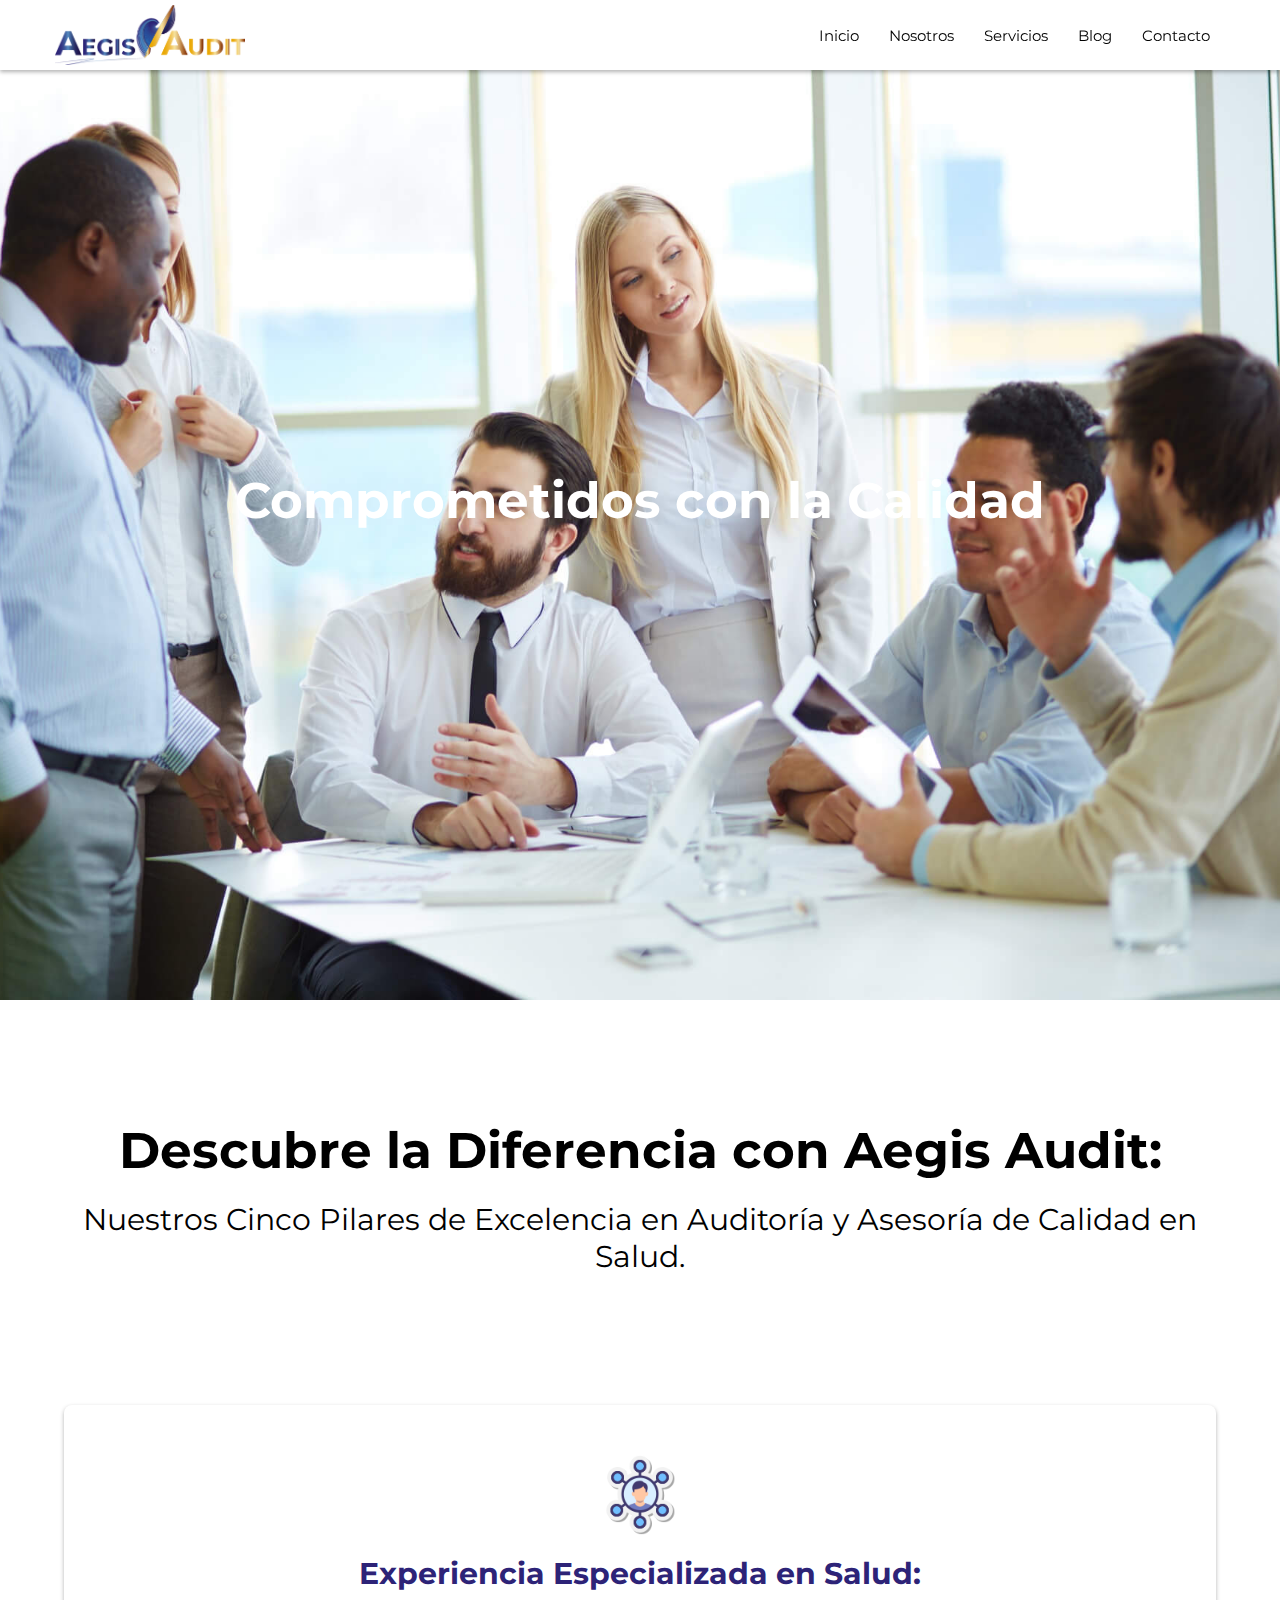
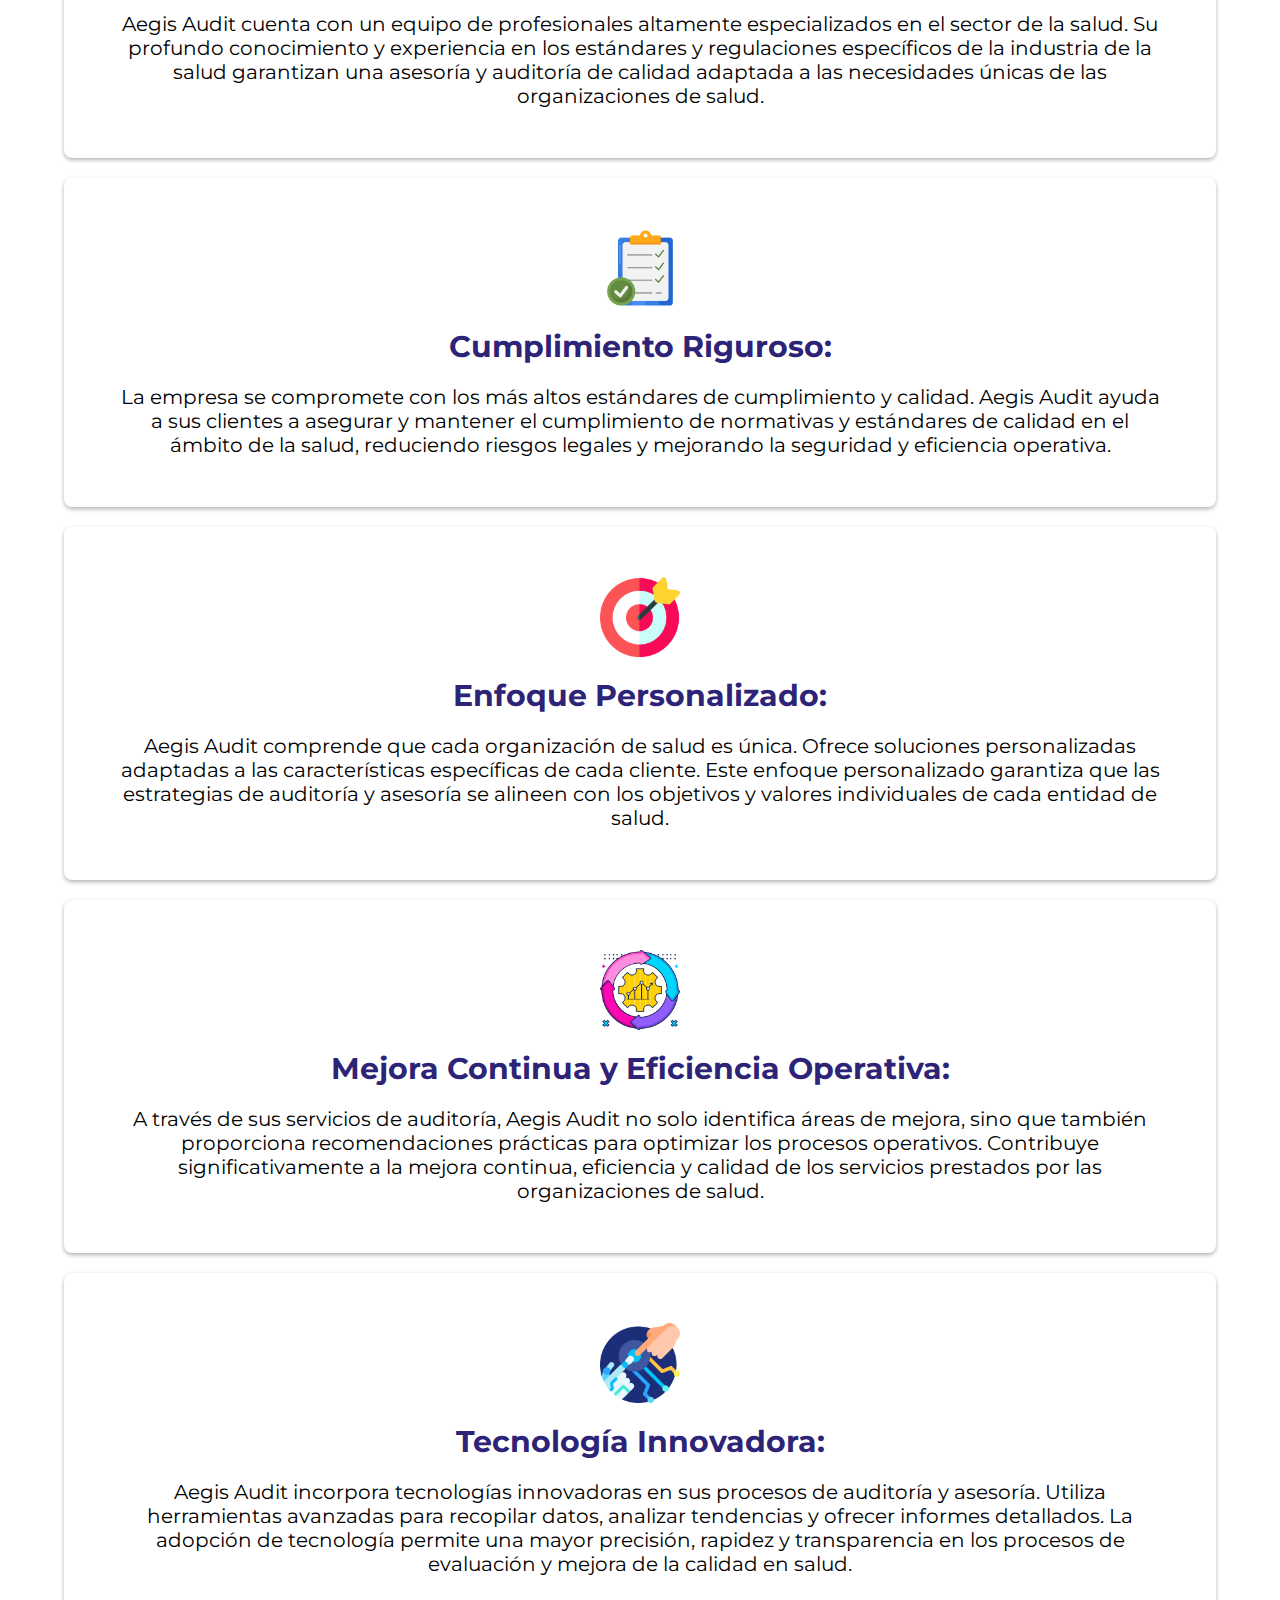
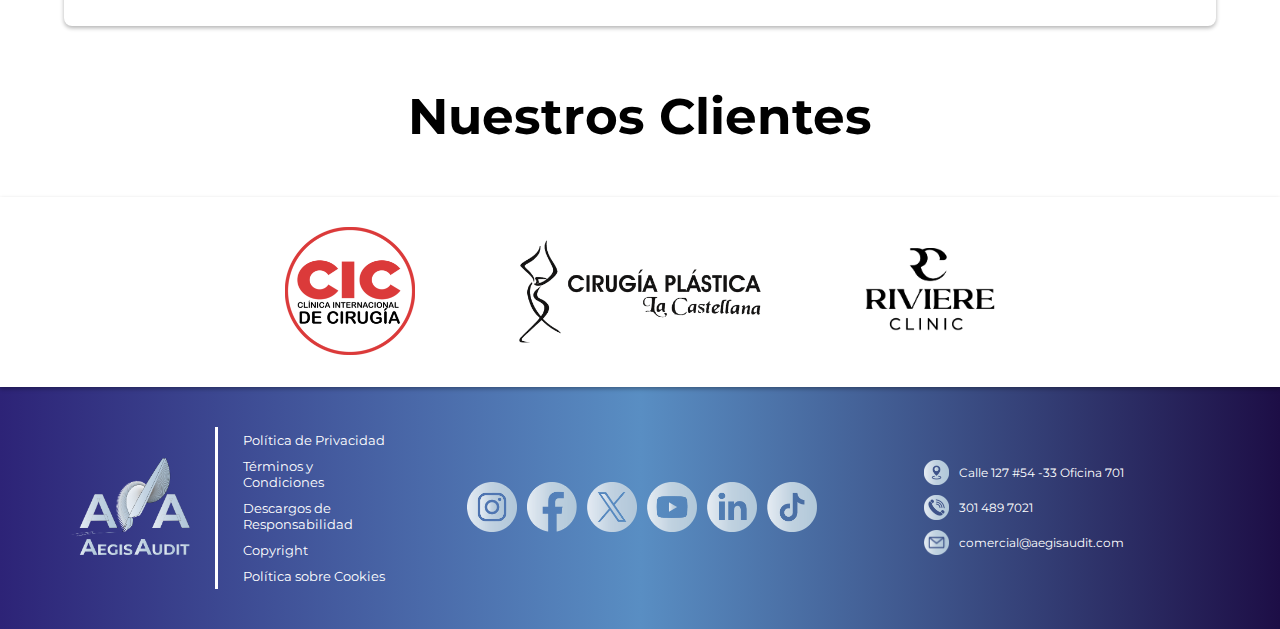
==== index.html @ 65bf3131 "uploading website" ====
<!DOCTYPE html>
<html lang="en">
<head>
    <meta charset="UTF-8">
    <meta name="viewport" content="width=device-width, initial-scale=1.0">
    <title>Aegis Audit</title>
    <link rel="icon" href="./img/logos/logo3.ico">
    <link rel="stylesheet" href="./styles/styles.css">
    <link rel="preconnect" href="https://fonts.googleapis.com">
    <link rel="preconnect" href="https://fonts.gstatic.com" crossorigin>
    <link href="https://fonts.googleapis.com/css2?family=DM+Sans:opsz,wght@9..40,400;9..40,500;9..40,700&family=Inter:wght@300;500&family=Montserrat:wght@300;500&family=Quicksand:wght@300;500;700&family=Roboto:wght@300;500;700&display=swap" rel="stylesheet">
    
</head>
<body>
    <header>
        <nav>
            <div class="nav-logo-section">
                <img class="nav-logo" src="./img/logos/audit-logo.png" alt="">
            </div>            
            <div class="nav-right-section">
                <div class="nav-menu-icon">
                    <img src="../img/icons/menu.png" alt="">
                </div>
               <ul>
                    <li><a href="#">Inicio</a></li>
                    <li><a href="./pages/about.html">Nosotros</a></li>
                    <li><a href="./pages/services.html">Servicios</a></li>
                    <li><a href="./pages/blog.html">Blog</a></li>
                    <li><a href="./pages/contact.html">Contacto</a></li>
               </ul>
            </div>
        </nav>
        
    </header>
    <main class="main-container">

        <section class="main-section">
            <h1 class="main-title">Comprometidos con la Calidad</h1>                      
        </section>
        
        <section class="main-secondary-section">
            <div class="main-secondary-section-head">
                <h3 class="main-secondary-section-title">Descubre la Diferencia con Aegis Audit:</h3>
                <p class="main-secondary-section-subtitle">Nuestros Cinco Pilares de Excelencia en Auditoría y Asesoría de Calidad en Salud.</p> 
            </div>
            
            <div class="main-secondary-section-card-container">
                <div class="main-secondary-section-card">
                    <img class="main-secondary-section-card-icon" src="./img/icons/experience.png" alt="">
                    <p class="main-secondary-section-card-title">Experiencia Especializada en Salud:</p>
                    <p class="main-secondary-section-paragraph">
                        Aegis Audit cuenta con un equipo de profesionales altamente especializados en el sector de la salud. Su profundo conocimiento y experiencia en los estándares y regulaciones específicos de la industria de la salud garantizan una asesoría y auditoría de calidad adaptada a las necesidades únicas de las organizaciones de salud.
                    </p>
                </div>
    
                <div class="main-secondary-section-card">
                    <img class="main-secondary-section-card-icon" src="./img/icons/compliance.png" alt="">
                    <p class="main-secondary-section-card-title">Cumplimiento Riguroso:</p>
                    <p class="main-secondary-section-paragraph">
                        La empresa se compromete con los más altos estándares de cumplimiento y calidad. Aegis Audit ayuda a sus clientes a asegurar y mantener el cumplimiento de normativas y estándares de calidad en el ámbito de la salud, reduciendo riesgos legales y mejorando la seguridad y eficiencia operativa.
                    </p>
                </div>
    
                <div class="main-secondary-section-card">
                    <img class="main-secondary-section-card-icon" src="./img/icons/target.png" alt="">
                    <p class="main-secondary-section-card-title">Enfoque Personalizado:</p>
                    <p class="main-secondary-section-paragraph">
                        Aegis Audit comprende que cada organización de salud es única. Ofrece soluciones personalizadas adaptadas a las características específicas de cada cliente. Este enfoque personalizado garantiza que las estrategias de auditoría y asesoría se alineen con los objetivos y valores individuales de cada entidad de salud.
                    </p>
                </div>
    
                <div class="main-secondary-section-card">
                    <img class="main-secondary-section-card-icon" src="./img/icons/improvement.png" alt="">
                    <p class="main-secondary-section-card-title">Mejora Continua y Eficiencia Operativa:</p>
                    <p class="main-secondary-section-paragraph">
                        A través de sus servicios de auditoría, Aegis Audit no solo identifica áreas de mejora, sino que también proporciona recomendaciones prácticas para optimizar los procesos operativos. Contribuye significativamente a la mejora continua, eficiencia y calidad de los servicios prestados por las organizaciones de salud.
                    </p>
                </div>
    
                <div class="main-secondary-section-card">
                    <img class="main-secondary-section-card-icon" src="./img/icons/technology.png" alt="">
                    <p class="main-secondary-section-card-title">Tecnología Innovadora:</p>
                    <p class="main-secondary-section-paragraph">
                        Aegis Audit incorpora tecnologías innovadoras en sus procesos de auditoría y asesoría. Utiliza herramientas avanzadas para recopilar datos, analizar tendencias y ofrecer informes detallados. La adopción de tecnología permite una mayor precisión, rapidez y transparencia en los procesos de evaluación y mejora de la calidad en salud.
                    </p>
                </div>
            </div>
            
        </section>
    </main>

    <section class="clients-container">
        <div class="clients-title">
            <h3>Nuestros Clientes</h3>
        </div>
        <div class="client-logos-container">
            <div class="client-logo">
                <img src="./img/logos/ciclogo.png" alt="Logo Clinica Internacional de Cirugia">
            </div>
            <div class="client-logo-castellana">
                <img src="./img/logos/castellanalogo.png" alt="Logo Clinica la Castellana">
            </div>
            <div class="client-logo">
                <img src="./img/logos/rivierelogo.png" alt="Logo Rivere Clinic">
            </div>
        </div>

    </section>

    <footer class="footer-container">

        <section class="leftside-container">
            <section>
                <img class="logo-footer" src="./img/logos/logo-footer.png" alt="">
            </section>
            <section>
                <ul>
                    <li><a href="./pages/privacy-policy.html">Política de Privacidad</a></li>
                    <li><a href="./pages/terms-and-conditions.html">Términos y Condiciones</a></li>
                    <li><a href="./pages/disclaimer.html">Descargos de Responsabilidad</a></li>
                    <li><a href="./pages/copyright.html">Copyright</a></li>                     
                    <li><a href="./pages/cookies-policy.html">Política sobre Cookies</a></li>
                </ul>
            </section>
        </section>

        <section class="social-networks">
            <div><a href="#"><img src="./img/logos/social-networks/instagram.png" alt="Instagram"></a></div>
            <div><a href="#"><img src="./img/logos/social-networks/facebook.png" alt="Facebook"></a></div>
            <div><a href="#"><img src="./img/logos/social-networks/x.png" alt="X"></a></div>
            <div><a href="#"><img src="./img/logos/social-networks/youtube.png" alt="Youtube"></a></div>
            <div><a href="#"><img src="./img/logos/social-networks/linkedin.png" alt="Linkedin"></a></div>
            <div><a href="#"><img src="./img/logos/social-networks/tiktok.png" alt="Tiktok"></a></div>
        </section>

        <section class="info-section">
            <div class="info-section-data">
                <img src="./img/logos/social-networks/address.png" alt="Dirección">
                <p>Calle 127 #54 -33 Oficina 701</p>            
            </div>
            <div class="info-section-data">
                <img src="./img/logos/social-networks/phone.png" alt="Teléfono">
                <p>301 489 7021</p>
            </div>
            <div class="info-section-data">
                <img src="./img/logos/social-networks/email.png" alt="Email">
                <p>comercial@aegisaudit.com</p>
            </div>
        </section>
        
    </footer>
    
</body>
</html>
---- styles/styles.css ----
* {
    box-sizing: border-box;
    margin: 0;
    padding: 0;
    font-size: 62.5%;
}

html {
    font-family: 'Montserrat', sans-serif;
}


/* Menu de navagación */

nav {    
    display: flex;
    width: 100%;  
    min-height: 70px;
    align-items: center;     
    position: fixed;
    background: white;top: 0;
    box-shadow: 0px 2px 4px rgba(0, 0, 0, 0.3);
}

.nav-logo-section {        
    width: 20%;   
    display: flex; 
    justify-content: center;
    align-items: center;  
    margin-left: 50px;    
}

.nav-logo{      
    min-width: 200px;
    padding: 5px;    
}

.nav-right-section {
    width: 100%;
    display: flex;
    margin-right: 70px; 
    justify-content: end;
}

.nav-right-section ul {    
    display: flex; 
    gap: 30px;
    
}

.nav-menu-icon {
    display: none;
}

nav ul li {  
    list-style: none;   
}

nav ul li a{    
    font-size: 1.5rem;
    text-decoration: none; 
    color: black;    
}


/* Main Index Container */
.main-container{
    
}

.main-section {  
    display: flex;
    justify-content: center;
    align-items: center;
    width: 100%;      
    height: 1000px;   
    background:  url('../img/images/large.jpg') top/cover;
}

.main-title {
    position: relative;
    font-size: 5rem;    
    text-align: center;   
    color: white; 
}

.main-secondary-section{
    display: flex;
    flex-direction: column;
    align-items: center;
}

.main-secondary-section-head {
    padding: 70px;
}

.main-secondary-section-title {    
    font-size: 5rem;    
    margin: 50px 0px 20px;
    text-align: center;
    justify-content: center;
    align-items: center;
}

.main-secondary-section-subtitle {
    font-size: 3rem;    
    text-align: center;
}

.main-secondary-section-card-container{
    width: 90%;
    display: flex;
    flex-direction: column;    
    margin-top: 50px;        
}

.main-secondary-section-card {  
    display: flex;
    flex-direction: column;
    margin: 10px 0px;
    padding: 50px;
    border-radius: 8px;    
    box-shadow: 0px 2px 4px rgba(0.3, 0, 0, 0.3);
    align-items: center;
}

.main-secondary-section-card-icon{
    width: 80px;    
}

.main-secondary-section-card-title {
    margin: 20px 0px;
    font-size: 3rem;    
    font-weight: 700;
    text-align: center;
    color: rgb(45,35,119);
}

.main-secondary-section-card-subtitle {
    margin: 50px 0px;
    font-size: 2rem;    
    font-weight: 700;
    text-align: center;
}

.main-secondary-section-paragraph {
    font-size: 2rem;
    text-align: center;
}

/* Clients index container */

.clients-container {
    display: flex;
    width: 100%;
    flex-direction: column;
    align-items: center;       
}


.clients-title h3 {    
    font-size: 5rem;    
    margin: 50px 0px 50px;
    text-align: center;   
}

.client-logos-container{
    display: flex;    
    width: 100%;
    justify-content: center;
    align-items: center;
    gap: 100px;       
    padding: 30px;
    box-shadow: 0px 2px 4px rgba(0.3, 0, 0, 0.3);    
}

.client-logo img{
    width: 130px;
}

.client-logo-castellana{
    width: 250px;
}

img {
    max-width: 100%;
}


h2 {
    margin: 50px;
    text-align: center;
    font-size: 3rem;
}


/* About */
.about-main-container {  
    display: flex;
    justify-content: center;
    align-items: center;
    width: 100%;      
    height: 1000px;          
    margin-top: 2px;
    background:  url('../img/images/about-l.jpg') top/cover;
}

.about-main-container-title {
    position: relative;
    font-size: 5rem;    
    text-align: center;   
    color: white; 
}


/* Services */

.services-main-container {  
    height: 1000px; 
    display: flex;
    flex-direction: column;
    justify-content: center;
    align-items: center;        
    margin-top: 2px;
    background:  url('../img/images/services-l.jpg') top/cover;
}

.services-main-container-title {
    margin-top: 300px; 
    font-size: 5rem;    
    text-align: center;   
    color: white; 
}

.main-secondary-service-section-card-container {    
    display: flex;
    flex-wrap: wrap;
    justify-content: space-around;
    width: 90%;
    margin: 30px;
}

.main-secondary-service-section-card {
    width: 400px;    
    display: flex;
    flex-direction: column;
    margin: 10px 0px;
    padding: 25px;
    border-radius: 8px; 
    background-color: aliceblue;
    box-shadow: 0px 2px 4px rgba(0.3, 0, 0, 0.3);
    align-items: center;
}

.main-secondary-service-section-card img{
    border-radius: 8px;
}


/* Blog */

.blog-section {
    display: flex;
    justify-content: center;
    gap: 20px;
    margin-top: 20px;
}

.blog-post {
    max-width: 400px;
    background-color: white;
    padding: 20px;
    border-radius: 8px;
    box-shadow: 0px 2px 4px rgba(0, 0, 0, 0.1); 
}

.blog-post h3 {
    font-size: 1.5rem;
    color: #333;
    margin-bottom: 10px;
}

.blog-post-meta {
    font-size: 0.8rem;
    color: #888;
    margin-bottom: 10px;
}

.blog-post p {
    font-size: 1.2rem;
    color: #555;
    margin-bottom: 15px;
}

.read-more-link {      
    color: #fff;    
    font-size: 1.2rem;
    margin-left: 20px;    
    padding: 8px 12px;
    text-decoration: none;
    border-radius: 4px;
    background: rgb(45,35,119);
    background: linear-gradient(90deg, rgba(45,35,119,1) 0%, rgba(89,142,195,1) 50%, rgba(29,14,70,1) 100%);
}


/* Contact */

.contact-main-container {  
    display: flex;
    flex-direction: column;
    justify-content: center;
    align-items: center;        
    margin-top: 2px;
    background:  url('../img/images/call.jpg') top/cover;    
}

.contact-main-container-title {
    margin-top: 500px; 
    font-size: 5rem;    
    text-align: center;   
    color: white; 
}

.contact-main-container-subtitle {    
    display: block;
    font-size: 2rem;    
    text-align: center;   
    color: white; 
}

.contact-form {    
    max-width: 600px;
    padding: 20px;
    margin: 100px auto;    
}

.contact-form-data{
    margin-bottom: 10px;
}

label {
    font-size: 1.5rem;        
}

input, textarea {
    width: 100%;
    margin-top: 10px;
    padding: 10px;
    font-size: 1.5rem;
    border: 1px solid #ccc;
    border-radius: 5px;
    box-sizing: border-box;
}

textarea {
    resize: vertical;
}

button {
    width: 100%;    
    color: white;
    padding: 15px 20px;
    font-size: 1.2rem;
    border: none;
    border-radius: 5px;
    cursor: pointer;
    background: rgb(45,35,119);
    background: linear-gradient(90deg, rgba(45,35,119,1) 0%, rgba(89,142,195,1) 50%, rgba(29,14,70,1) 100%); 
}


/* Privacy Policy */

.general-main-container {    
    margin: 120px 50px;    
    justify-content: center;
}

.general-main-container h3 {
    margin: 20px;
    font-size: 1.6rem;
    font-weight: bold
}

.general-main-container p {
    margin: 20px;
    font-size: 1.6rem;
    font-weight: 300;
    text-align: justify;
}

.general-main-container li {
    margin-left: 20px;
    font-size: 1.6rem;
    font-weight: 300;
}


/* Footer */

.footer-container {
    width: 100%;
    display: flex;
    align-items: center;    
    background: rgb(45,35,119);
    background: linear-gradient(90deg, rgba(45,35,119,1) 0%, rgba(89,142,195,1) 50%, rgba(29,14,70,1) 100%);    
}

.leftside-container {
    width: 33%;
    display: flex;    
    margin-left: 30px;
    padding: 40px;
    list-style: none;    
    gap: 20px;
    align-items: center;   
    }

.logo-footer {    
    min-width: 120px;
    max-width: 120px;
    margin-right: 5px;
}

.leftside-container ul {    
    border-left: white solid;    
    list-style: none;    
}

.leftside-container li {  
    padding: 5px; 
    margin-left: 20px;      
}

.leftside-container a {          
    font-size: 1.3rem;
    text-decoration: none;
    color: white;
}

.social-networks {
    width: 34%;
    display: flex;    
    padding: 20px;
    justify-content: center;
    gap: 10px;   
}

.social-networks img {
    width: 50px;
}

.info-section {
    width: 33%;    
    margin-right: 30px;
}

.info-section-data {
    display: flex;    
    padding: 5px;
    align-items: center; 
}

.info-section img{
    width: 25px;    
    margin-left: 70px;
}

.info-section p{   
    margin-left: 10px; 
    font-size: 1.2rem;
    color: white;
    
}

/* Tablet View */

@media only screen and (max-width: 980px) {
        /* Footer */

    .footer-container {
        display: flex;
        flex-direction: column;
        align-items: center;      
    }

    .leftside-container{
        min-width: 500px;
        flex-direction: column;
        margin-left: 0;            
    }

    .logo-footer {    
        min-width: 100px;
        max-width: 120px;
        margin-right: 5px;
    }

    .leftside-container ul {               
        border-top: white solid;   
        border-left: none;             
        text-align: center;   
    }

    .social-networks img {
        min-width: 50px;
    }

    .info-section {
        width: 100%;    
        margin-top: 30px;
        margin-right: 0px;        
    }


    .info-section div {
        justify-content: center;
    }

    .info-section img{
        width: 25px;    
        margin-left: 0;
    }

        
}

/* Mobile View */

@media only screen and (max-width: 680px) {
    .nav-logo{      
        max-width: 200px;
        padding: 5px;    
    }

    .nav-menu-icon {
        display: block;
        width: 20px;        
        cursor: pointer;        
    }

    .nav-right-section ul {
        display: none;
        flex-direction: column;
        position: absolute;
        top: 60px; /* Ajusta según sea necesario para evitar solapamientos con el contenido */
        left: 0;
        background-color: white; /* Cambia el color de fondo según tu diseño */
        width: 100%;
        text-align: center;
    }

    .nav-logo-section,
    .nav-right-section {
        width: 100%;
        text-align: center;
    }


    /* Footer */

    .leftside-container{
        min-width: 300px;
        flex-direction: column;
        
    }


    .social-networks img {
        min-width: 40px;
    }




}
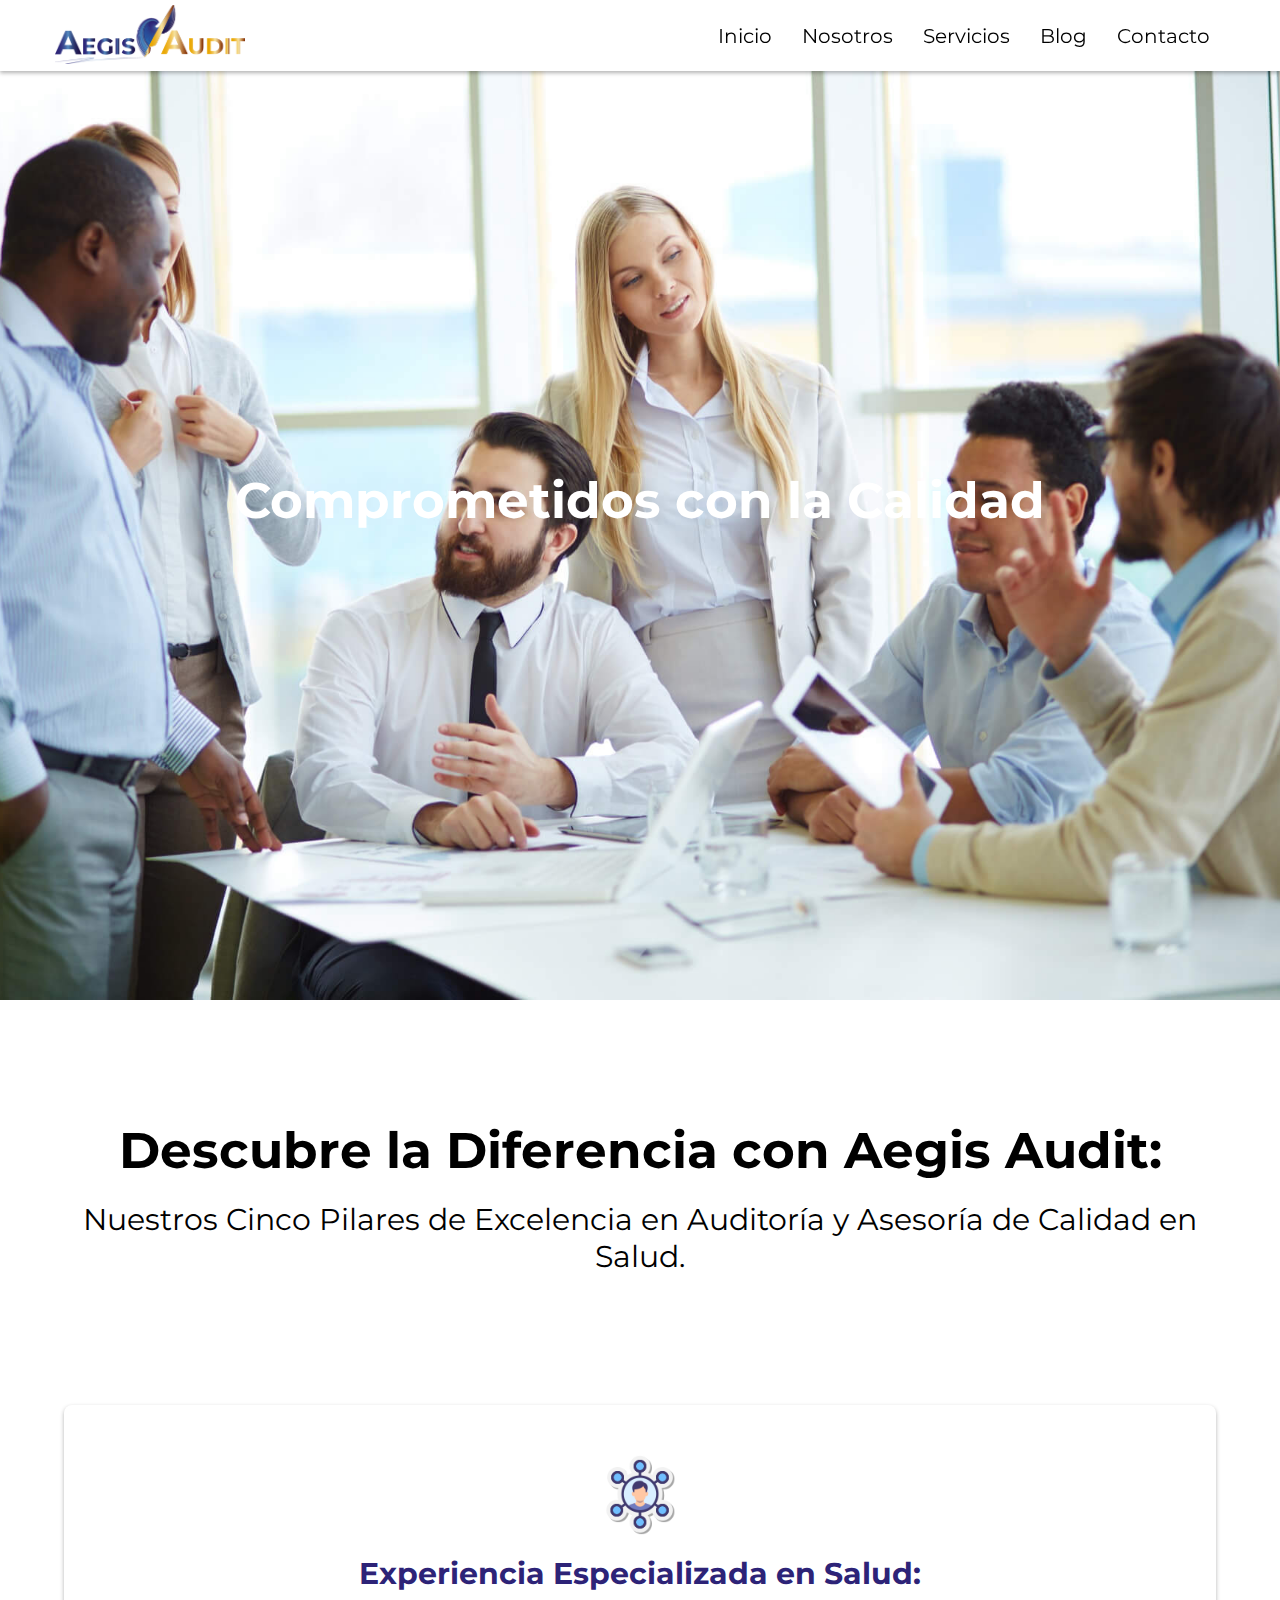
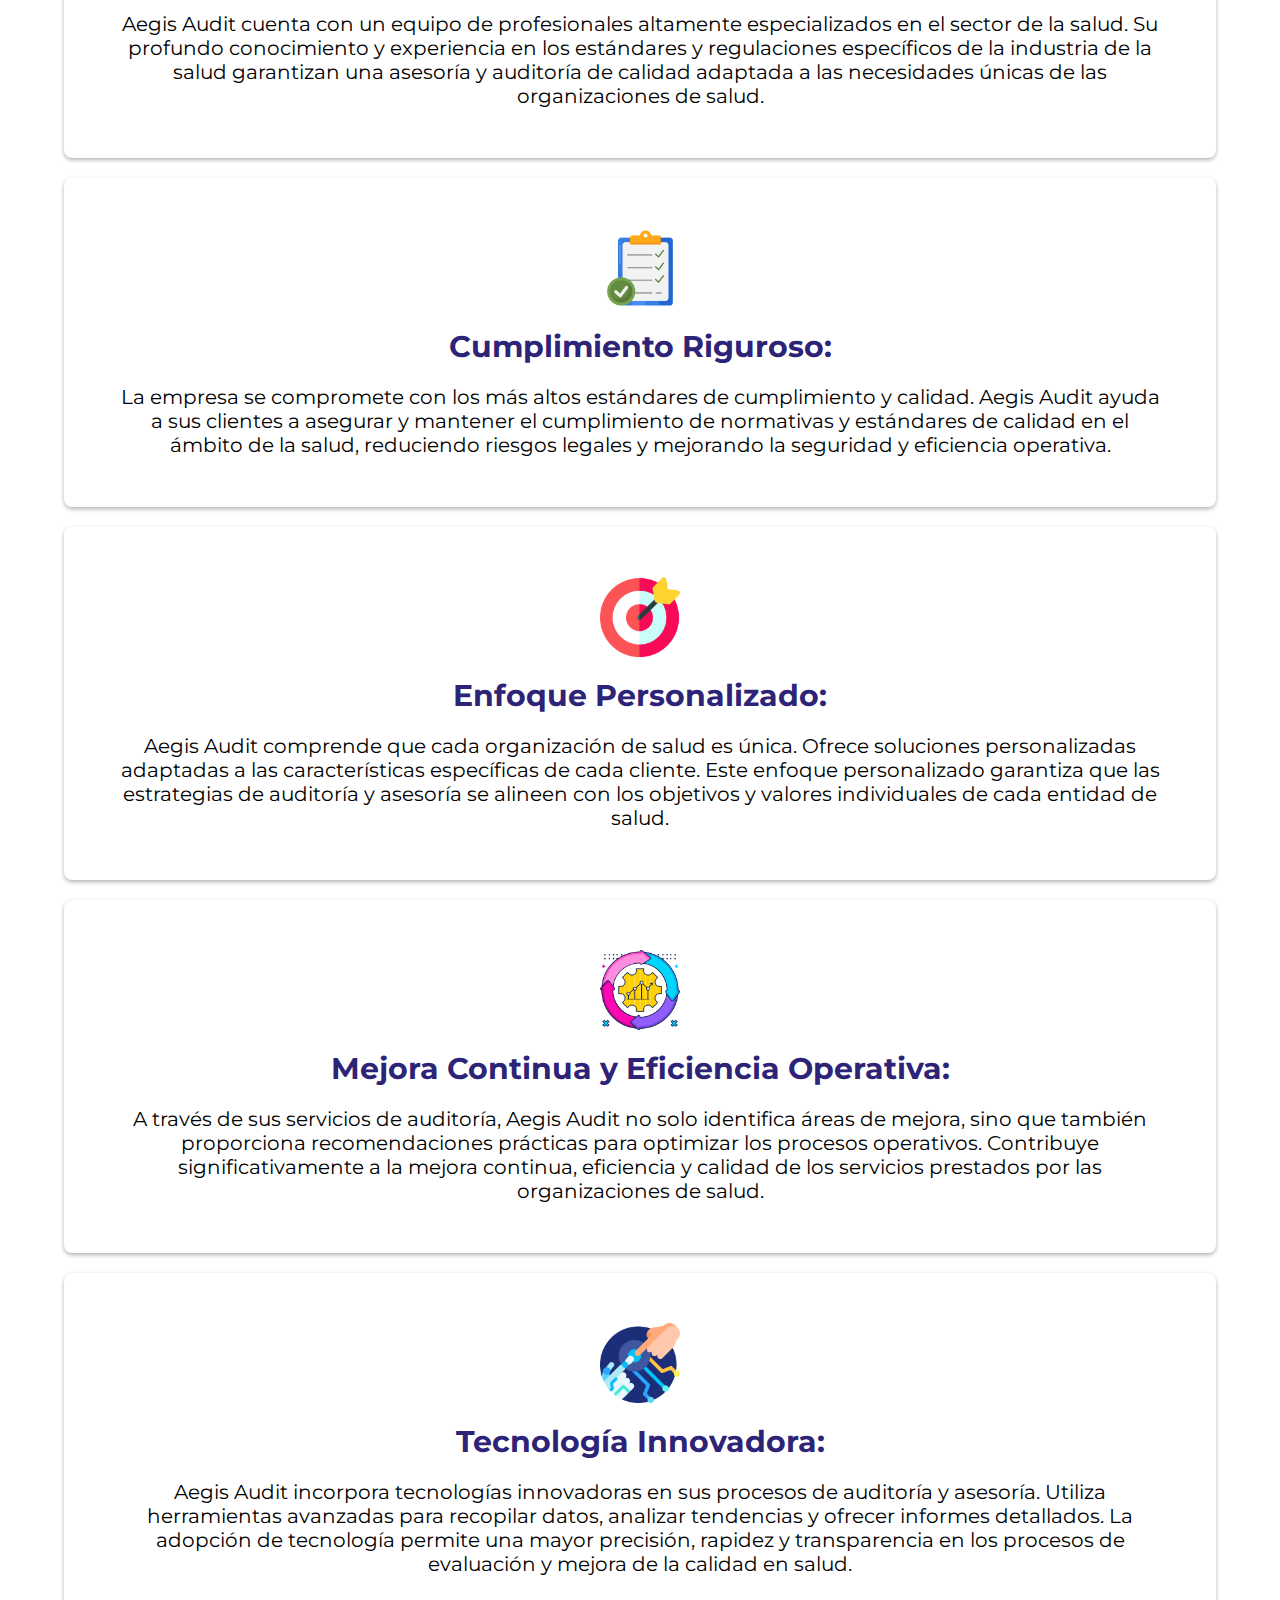
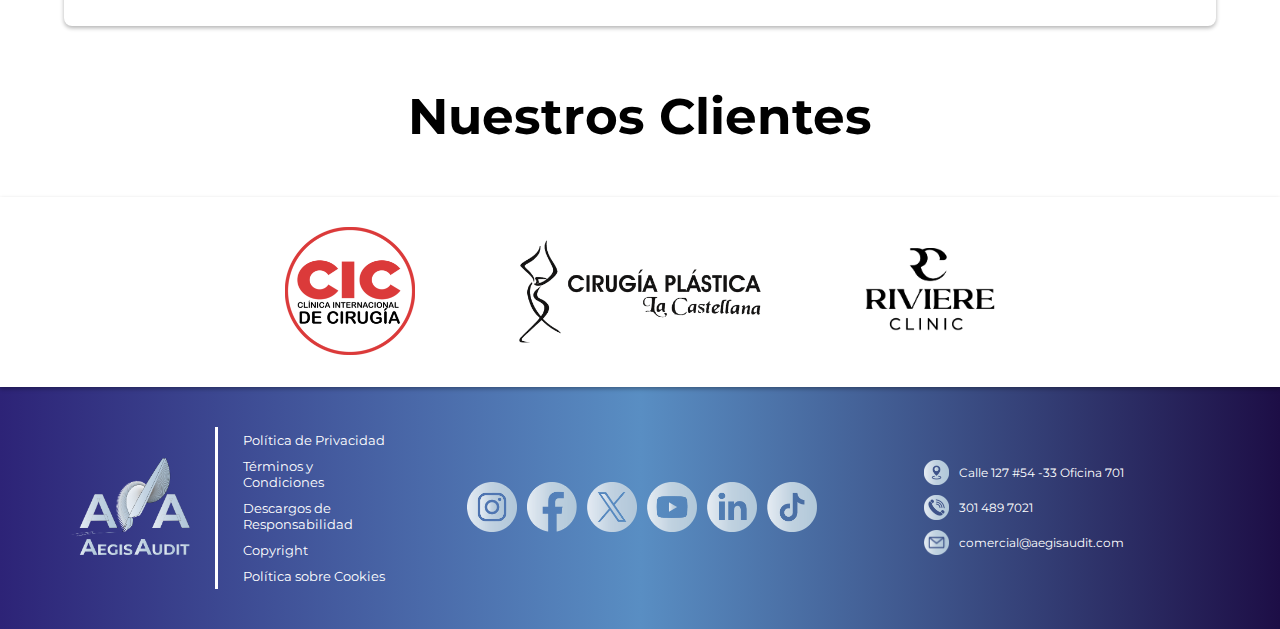
==== commit 40b4bc57: "nav menu responsive" ====
--- a/index.html
+++ b/index.html
@@ -15,14 +15,14 @@
     <header>
         <nav>
             <div class="nav-logo-section">
-                <img class="nav-logo" src="./img/logos/audit-logo.png" alt="">
+                <a href="index.html"><img class="nav-logo" src="./img/logos/audit-logo.png" alt="Logo AegisAudit"></a>                
             </div>            
             <div class="nav-right-section">
                 <div class="nav-menu-icon">
                     <img src="../img/icons/menu.png" alt="">
                 </div>
                <ul>
-                    <li><a href="#">Inicio</a></li>
+                    <li><a href="index.html">Inicio</a></li>
                     <li><a href="./pages/about.html">Nosotros</a></li>
                     <li><a href="./pages/services.html">Servicios</a></li>
                     <li><a href="./pages/blog.html">Blog</a></li>
--- a/styles/styles.css
+++ b/styles/styles.css
@@ -16,6 +16,7 @@
     display: flex;
     width: 100%;  
     min-height: 70px;
+    position: absolute;
     align-items: center;     
     position: fixed;
     background: white;top: 0;
@@ -44,8 +45,7 @@
 
 .nav-right-section ul {    
     display: flex; 
-    gap: 30px;
-    
+    gap: 30px;    
 }
 
 .nav-menu-icon {
@@ -57,9 +57,15 @@
 }
 
 nav ul li a{    
-    font-size: 1.5rem;
+    font-size: 2rem;
     text-decoration: none; 
     color: black;    
+}
+
+nav ul li a:hover{    
+    font-size: 2.1rem;
+    text-decoration: none; 
+    color: gray;    
 }
 
 
@@ -78,7 +84,7 @@
 }
 
 .main-title {
-    position: relative;
+    
     font-size: 5rem;    
     text-align: center;   
     color: white; 
@@ -451,6 +457,10 @@
     width: 50px;
 }
 
+.social-networks img:hover {
+    width: 55px;
+}
+
 .info-section {
     width: 33%;    
     margin-right: 30px;
@@ -470,8 +480,7 @@
 .info-section p{   
     margin-left: 10px; 
     font-size: 1.2rem;
-    color: white;
-    
+    color: white;    
 }
 
 /* Tablet View */
@@ -510,7 +519,8 @@
     .info-section {
         width: 100%;    
         margin-top: 30px;
-        margin-right: 0px;        
+        margin-right: 0px;  
+        margin-bottom: 20px;      
     }
 
 
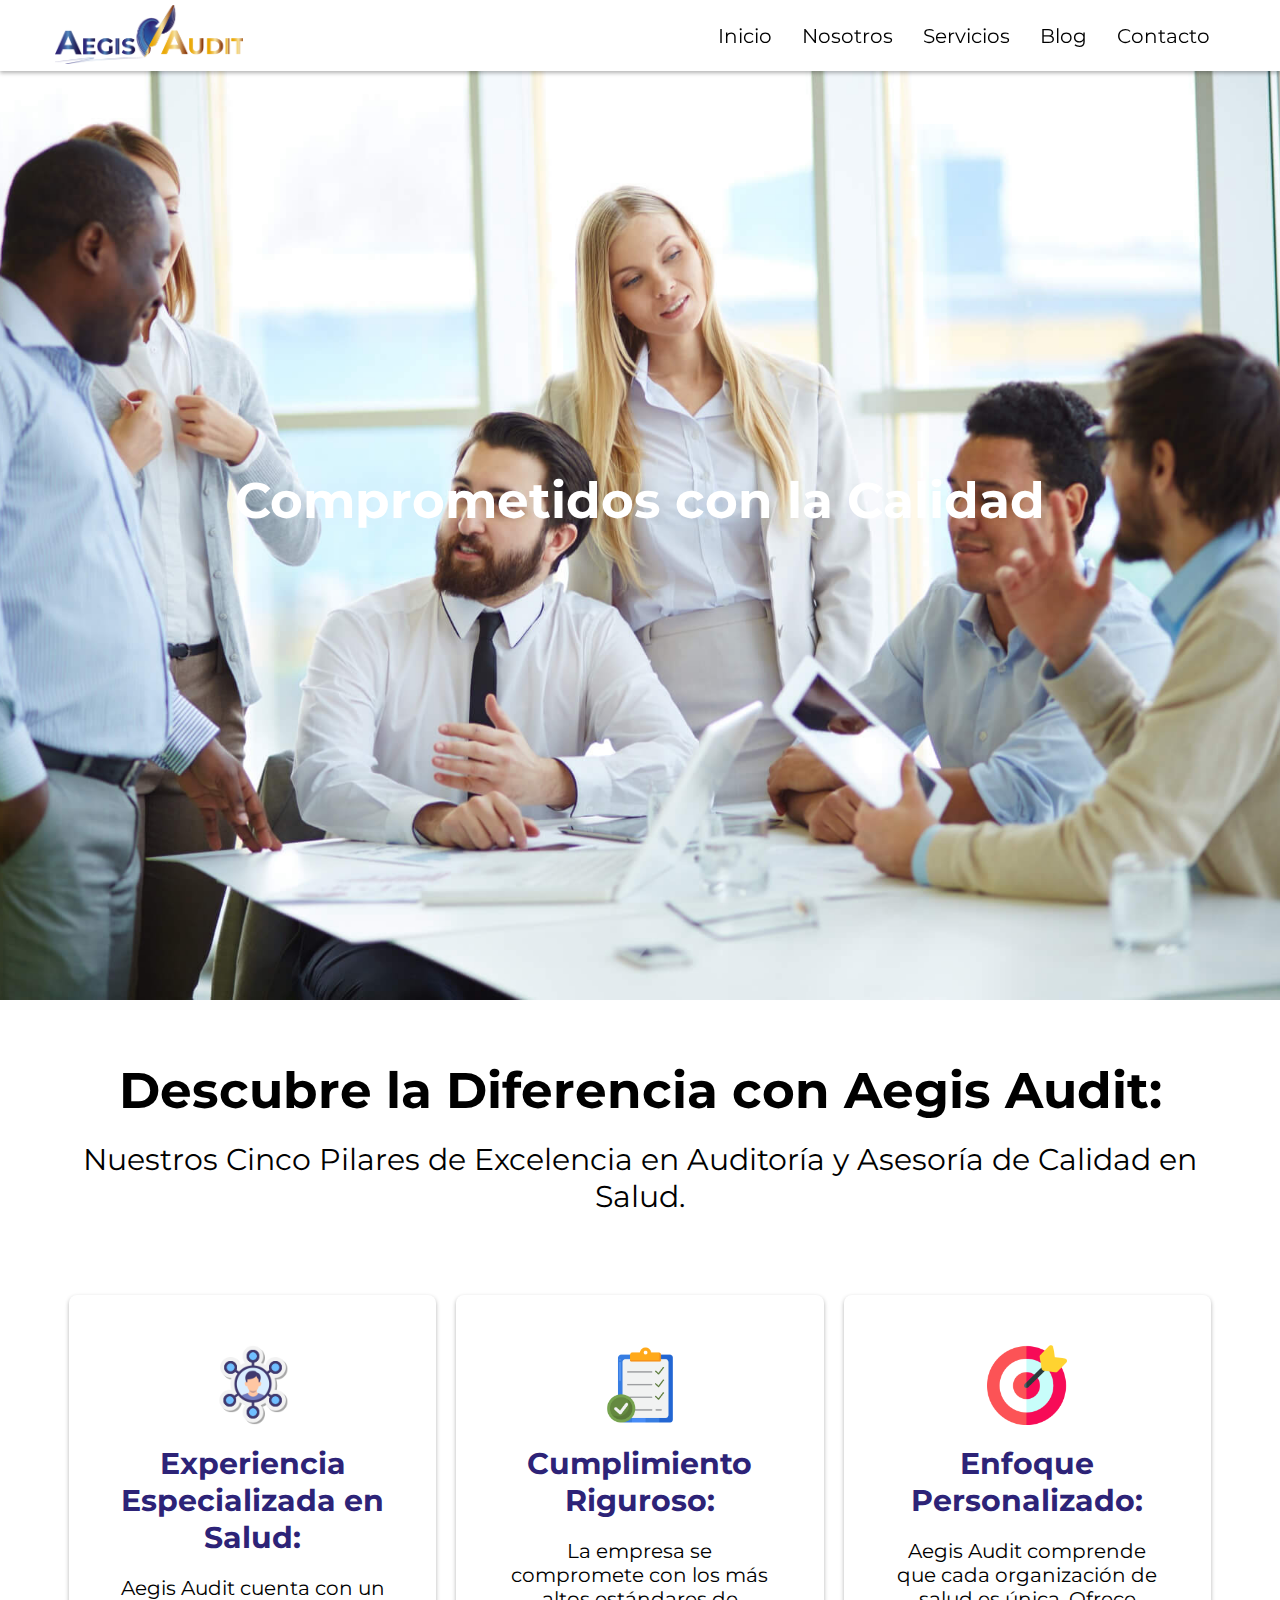
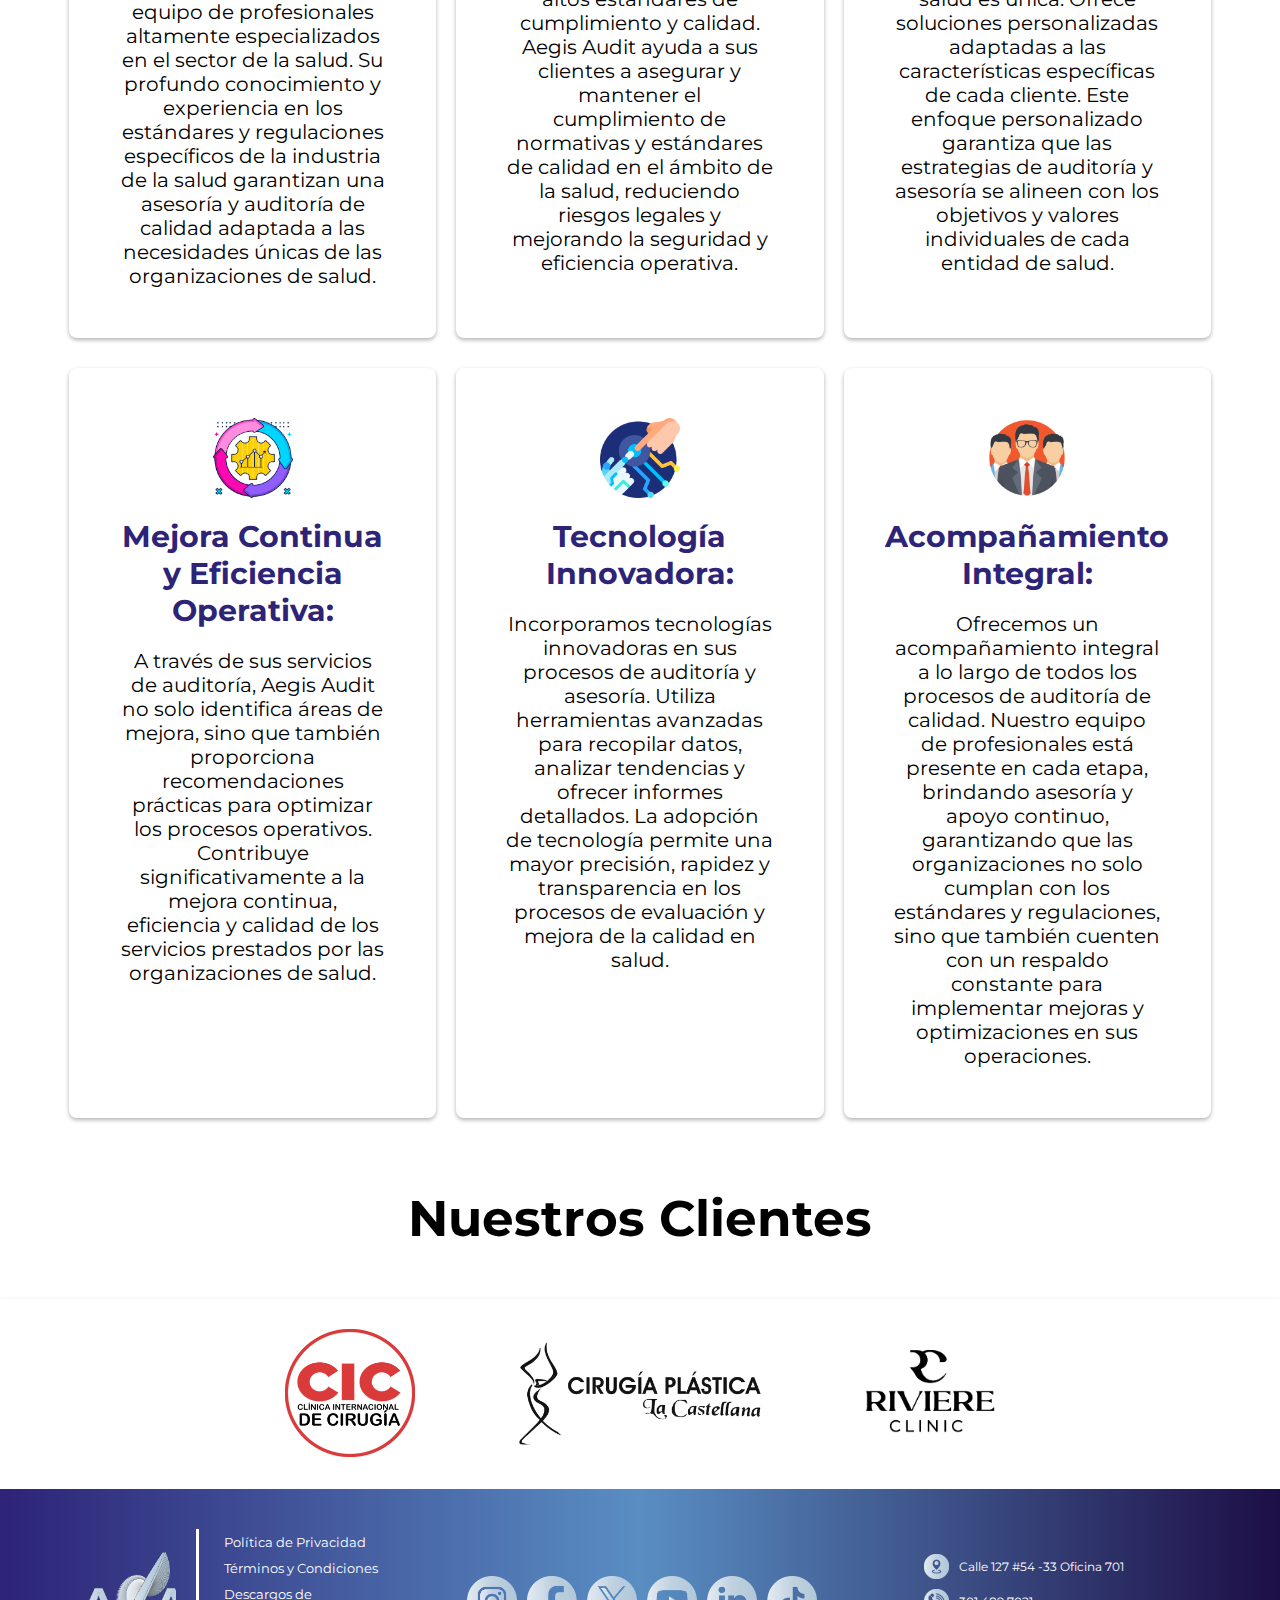
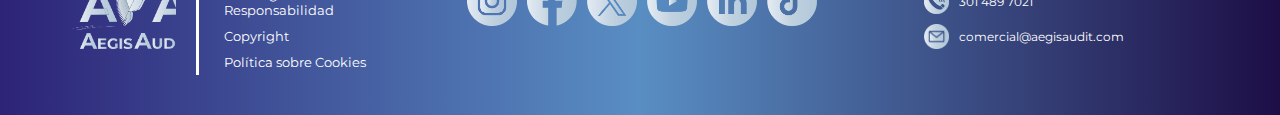
==== commit 14a5a55f: "index responsive design" ====
--- a/index.html
+++ b/index.html
@@ -44,47 +44,54 @@
                 <p class="main-secondary-section-subtitle">Nuestros Cinco Pilares de Excelencia en Auditoría y Asesoría de Calidad en Salud.</p> 
             </div>
             
-            <div class="main-secondary-section-card-container">
-                <div class="main-secondary-section-card">
-                    <img class="main-secondary-section-card-icon" src="./img/icons/experience.png" alt="">
-                    <p class="main-secondary-section-card-title">Experiencia Especializada en Salud:</p>
-                    <p class="main-secondary-section-paragraph">
-                        Aegis Audit cuenta con un equipo de profesionales altamente especializados en el sector de la salud. Su profundo conocimiento y experiencia en los estándares y regulaciones específicos de la industria de la salud garantizan una asesoría y auditoría de calidad adaptada a las necesidades únicas de las organizaciones de salud.
-                    </p>
-                </div>
-    
-                <div class="main-secondary-section-card">
-                    <img class="main-secondary-section-card-icon" src="./img/icons/compliance.png" alt="">
-                    <p class="main-secondary-section-card-title">Cumplimiento Riguroso:</p>
-                    <p class="main-secondary-section-paragraph">
-                        La empresa se compromete con los más altos estándares de cumplimiento y calidad. Aegis Audit ayuda a sus clientes a asegurar y mantener el cumplimiento de normativas y estándares de calidad en el ámbito de la salud, reduciendo riesgos legales y mejorando la seguridad y eficiencia operativa.
-                    </p>
-                </div>
-    
-                <div class="main-secondary-section-card">
-                    <img class="main-secondary-section-card-icon" src="./img/icons/target.png" alt="">
-                    <p class="main-secondary-section-card-title">Enfoque Personalizado:</p>
-                    <p class="main-secondary-section-paragraph">
-                        Aegis Audit comprende que cada organización de salud es única. Ofrece soluciones personalizadas adaptadas a las características específicas de cada cliente. Este enfoque personalizado garantiza que las estrategias de auditoría y asesoría se alineen con los objetivos y valores individuales de cada entidad de salud.
-                    </p>
-                </div>
-    
-                <div class="main-secondary-section-card">
-                    <img class="main-secondary-section-card-icon" src="./img/icons/improvement.png" alt="">
-                    <p class="main-secondary-section-card-title">Mejora Continua y Eficiencia Operativa:</p>
-                    <p class="main-secondary-section-paragraph">
-                        A través de sus servicios de auditoría, Aegis Audit no solo identifica áreas de mejora, sino que también proporciona recomendaciones prácticas para optimizar los procesos operativos. Contribuye significativamente a la mejora continua, eficiencia y calidad de los servicios prestados por las organizaciones de salud.
-                    </p>
-                </div>
-    
-                <div class="main-secondary-section-card">
-                    <img class="main-secondary-section-card-icon" src="./img/icons/technology.png" alt="">
-                    <p class="main-secondary-section-card-title">Tecnología Innovadora:</p>
-                    <p class="main-secondary-section-paragraph">
-                        Aegis Audit incorpora tecnologías innovadoras en sus procesos de auditoría y asesoría. Utiliza herramientas avanzadas para recopilar datos, analizar tendencias y ofrecer informes detallados. La adopción de tecnología permite una mayor precisión, rapidez y transparencia en los procesos de evaluación y mejora de la calidad en salud.
-                    </p>
-                </div>
+            
+            <div class="main-secondary-section-card">
+                <img class="main-secondary-section-card-icon" src="./img/icons/experience.png" alt="">
+                <p class="main-secondary-section-card-title">Experiencia Especializada en Salud:</p>
+                <p class="main-secondary-section-paragraph">
+                    Aegis Audit cuenta con un equipo de profesionales altamente especializados en el sector de la salud. Su profundo conocimiento y experiencia en los estándares y regulaciones específicos de la industria de la salud garantizan una asesoría y auditoría de calidad adaptada a las necesidades únicas de las organizaciones de salud.
+                </p>
             </div>
+
+            <div class="main-secondary-section-card">
+                <img class="main-secondary-section-card-icon" src="./img/icons/compliance.png" alt="">
+                <p class="main-secondary-section-card-title">Cumplimiento Riguroso:</p>
+                <p class="main-secondary-section-paragraph">
+                    La empresa se compromete con los más altos estándares de cumplimiento y calidad. Aegis Audit ayuda a sus clientes a asegurar y mantener el cumplimiento de normativas y estándares de calidad en el ámbito de la salud, reduciendo riesgos legales y mejorando la seguridad y eficiencia operativa.
+                </p>
+            </div>
+
+            <div class="main-secondary-section-card">
+                <img class="main-secondary-section-card-icon" src="./img/icons/target.png" alt="">
+                <p class="main-secondary-section-card-title">Enfoque Personalizado:</p>
+                <p class="main-secondary-section-paragraph">
+                    Aegis Audit comprende que cada organización de salud es única. Ofrece soluciones personalizadas adaptadas a las características específicas de cada cliente. Este enfoque personalizado garantiza que las estrategias de auditoría y asesoría se alineen con los objetivos y valores individuales de cada entidad de salud.
+                </p>
+            </div>
+
+            <div class="main-secondary-section-card">
+                <img class="main-secondary-section-card-icon" src="./img/icons/improvement.png" alt="">
+                <p class="main-secondary-section-card-title">Mejora Continua y Eficiencia Operativa:</p>
+                <p class="main-secondary-section-paragraph">
+                    A través de sus servicios de auditoría, Aegis Audit no solo identifica áreas de mejora, sino que también proporciona recomendaciones prácticas para optimizar los procesos operativos. Contribuye significativamente a la mejora continua, eficiencia y calidad de los servicios prestados por las organizaciones de salud.
+                </p>
+            </div>
+
+            <div class="main-secondary-section-card">
+                <img class="main-secondary-section-card-icon" src="./img/icons/technology.png" alt="">
+                <p class="main-secondary-section-card-title">Tecnología Innovadora:</p>
+                <p class="main-secondary-section-paragraph">
+                    Incorporamos tecnologías innovadoras en sus procesos de auditoría y asesoría. Utiliza herramientas avanzadas para recopilar datos, analizar tendencias y ofrecer informes detallados. La adopción de tecnología permite una mayor precisión, rapidez y transparencia en los procesos de evaluación y mejora de la calidad en salud.
+                </p>
+            </div>
+
+            <div class="main-secondary-section-card">
+                <img class="main-secondary-section-card-icon" src="./img/icons/accompaniment.png" alt="">
+                <p class="main-secondary-section-card-title">Acompañamiento Integral:</p>
+                <p class="main-secondary-section-paragraph">
+                    Ofrecemos un acompañamiento integral a lo largo de todos los procesos de auditoría de calidad. Nuestro equipo de profesionales está presente en cada etapa, brindando asesoría y apoyo continuo, garantizando que las organizaciones no solo cumplan con los estándares y regulaciones, sino que también cuenten con un respaldo constante para implementar mejoras y optimizaciones en sus operaciones. 
+            </div>
+            
             
         </section>
     </main>
@@ -104,7 +111,6 @@
                 <img src="./img/logos/rivierelogo.png" alt="Logo Rivere Clinic">
             </div>
         </div>
-
     </section>
 
     <footer class="footer-container">
--- a/styles/styles.css
+++ b/styles/styles.css
@@ -3,11 +3,13 @@
     margin: 0;
     padding: 0;
     font-size: 62.5%;
+    overflow-x: hidden;
 }
 
 html {
     font-family: 'Montserrat', sans-serif;
 }
+
 
 
 /* Menu de navagación */
@@ -59,19 +61,25 @@
 nav ul li a{    
     font-size: 2rem;
     text-decoration: none; 
-    color: black;    
+    color: black;   
 }
 
 nav ul li a:hover{    
-    font-size: 2.1rem;
+    font-size: 2.05rem;
     text-decoration: none; 
-    color: gray;    
+    font-weight: bold;
+    color: black;   
 }
 
 
 /* Main Index Container */
-.main-container{
-    
+
+
+.main-container {
+    display: flex;
+    flex-direction: column;
+    justify-content: center;
+    justify-items: center;
 }
 
 .main-section {  
@@ -80,24 +88,28 @@
     align-items: center;
     width: 100%;      
     height: 1000px;   
-    background:  url('../img/images/large.jpg') top/cover;
-}
-
-.main-title {
-    
+    background:  url('../img/images/large.jpg') top/cover;        
+}
+
+.main-title {        
     font-size: 5rem;    
     text-align: center;   
     color: white; 
 }
 
 .main-secondary-section{
-    display: flex;
-    flex-direction: column;
-    align-items: center;
-}
-
-.main-secondary-section-head {
-    padding: 70px;
+    width: 90%;
+    display: grid;    
+    grid-template-columns: repeat(3, 1fr);
+    gap: 10px 20px;
+    margin: 5px auto;   
+    padding: 5px;     
+}
+
+.main-secondary-section-head { 
+    grid-area: 1 / 1 / 1 / 4;  
+    width: 100%;    
+    margin-bottom: 60px;
 }
 
 .main-secondary-section-title {    
@@ -111,13 +123,6 @@
 .main-secondary-section-subtitle {
     font-size: 3rem;    
     text-align: center;
-}
-
-.main-secondary-section-card-container{
-    width: 90%;
-    display: flex;
-    flex-direction: column;    
-    margin-top: 50px;        
 }
 
 .main-secondary-section-card {  
@@ -130,9 +135,9 @@
     align-items: center;
 }
 
-.main-secondary-section-card-icon{
+ .main-secondary-section-card-icon{
     width: 80px;    
-}
+} 
 
 .main-secondary-section-card-title {
     margin: 20px 0px;
@@ -308,7 +313,6 @@
     background: rgb(45,35,119);
     background: linear-gradient(90deg, rgba(45,35,119,1) 0%, rgba(89,142,195,1) 50%, rgba(29,14,70,1) 100%);
 }
-
 
 /* Contact */
 
@@ -445,6 +449,10 @@
     color: white;
 }
 
+.leftside-container a:hover {          
+    font-weight: bolder;
+}
+
 .social-networks {
     width: 34%;
     display: flex;    
@@ -486,7 +494,23 @@
 /* Tablet View */
 
 @media only screen and (max-width: 980px) {
-        /* Footer */
+
+    /* Index main section */
+
+    .main-secondary-section {
+        grid-template-columns: repeat(2, 1fr);
+    }
+
+    .main-secondary-section-card {
+        grid-column: span 1;
+    }
+
+    .main-secondary-section-head {
+        grid-column: 1 / span 2;
+    }
+
+
+    /* Footer */
 
     .footer-container {
         display: flex;
@@ -495,7 +519,7 @@
     }
 
     .leftside-container{
-        min-width: 500px;
+        width: 90%;
         flex-direction: column;
         margin-left: 0;            
     }
@@ -512,17 +536,26 @@
         text-align: center;   
     }
 
+    .social-networks {
+        width: 90%;        
+    }
+
     .social-networks img {
         min-width: 50px;
     }
 
     .info-section {
-        width: 100%;    
-        margin-top: 30px;
+        width: 90%;    
+        margin-top: 20px;
         margin-right: 0px;  
-        margin-bottom: 20px;      
-    }
-
+        margin-bottom: 20px;   
+        background: linear-gradient(
+            90deg,
+            rgba(45, 35, 119, 0.8) 0%,
+            rgba(89, 142, 195, 0.8) 50%, 
+            rgba(29, 14, 70, 0.8) 100%  
+        );
+    }
 
     .info-section div {
         justify-content: center;
@@ -538,9 +571,12 @@
 
 /* Mobile View */
 
-@media only screen and (max-width: 680px) {
+@media only screen and (max-width: 720px) {
+
+    /* Nav Menu */
+
     .nav-logo{      
-        max-width: 200px;
+        max-width: 100px;
         padding: 5px;    
     }
 
@@ -554,9 +590,9 @@
         display: none;
         flex-direction: column;
         position: absolute;
-        top: 60px; /* Ajusta según sea necesario para evitar solapamientos con el contenido */
+        top: 60px; 
         left: 0;
-        background-color: white; /* Cambia el color de fondo según tu diseño */
+        background-color: white;
         width: 100%;
         text-align: center;
     }
@@ -567,21 +603,48 @@
         text-align: center;
     }
 
+    /* Index main section */
+
+    .main-secondary-section {
+        grid-template-columns: 1fr;
+    }
+
+    .main-secondary-section-card {
+        grid-column: span 1;
+    }
+
+    .main-secondary-section-head {
+        grid-column: 1 / span 1;
+    }
+
+    .main-secondary-section-card:last-child {
+        grid-column: 1 / span 1;
+        justify-self: center;
+    }
+
 
     /* Footer */
 
-    .leftside-container{
-        min-width: 300px;
+    .leftside-container{        
+        flex-direction: column; 
+    }
+
+
+
+    .social-networks img {
+        min-width: 25px;
+    }
+
+}
+
+@media only screen and (max-width: 680px) {
+    .client-logos-container {
         flex-direction: column;
-        
-    }
-
-
-    .social-networks img {
-        min-width: 40px;
-    }
-
-
-
-
-}
+        gap: 50px;        
+    }
+
+    footer {
+        margin-top: 50px;
+    }
+}
+
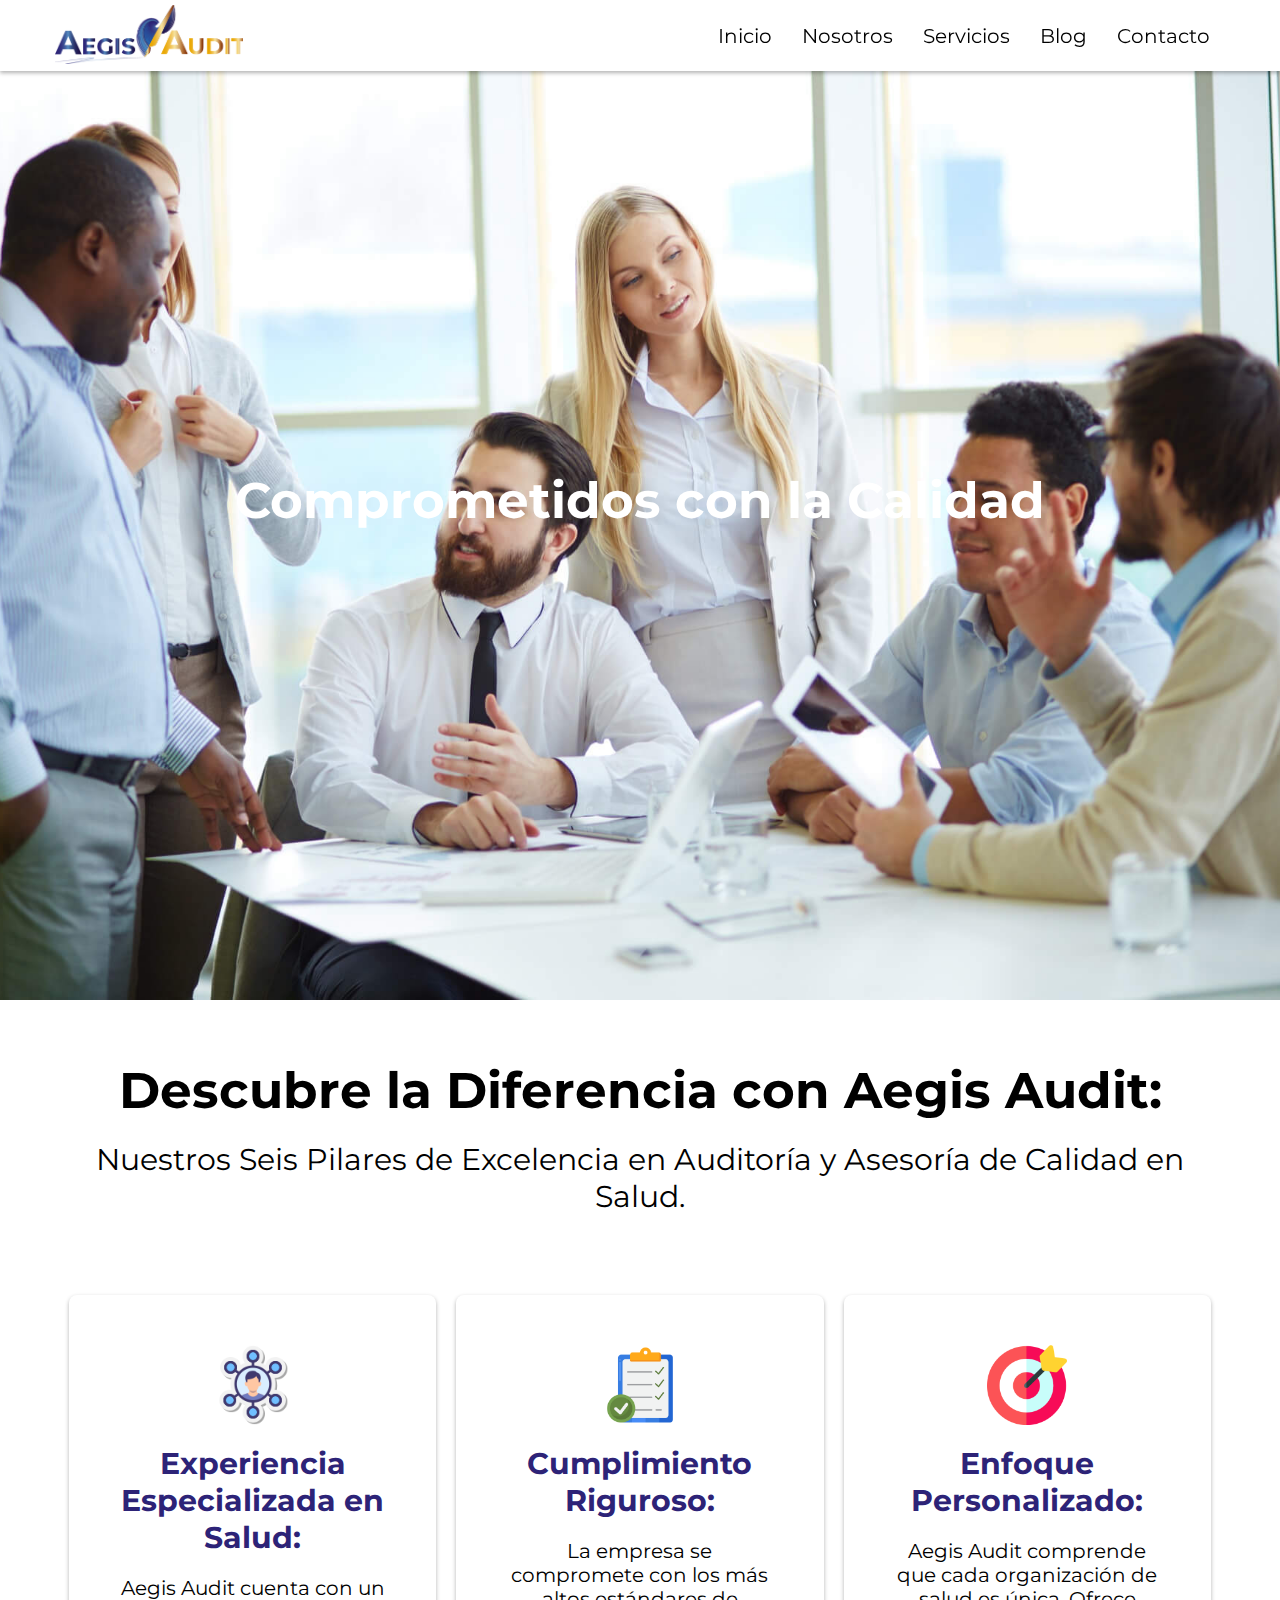
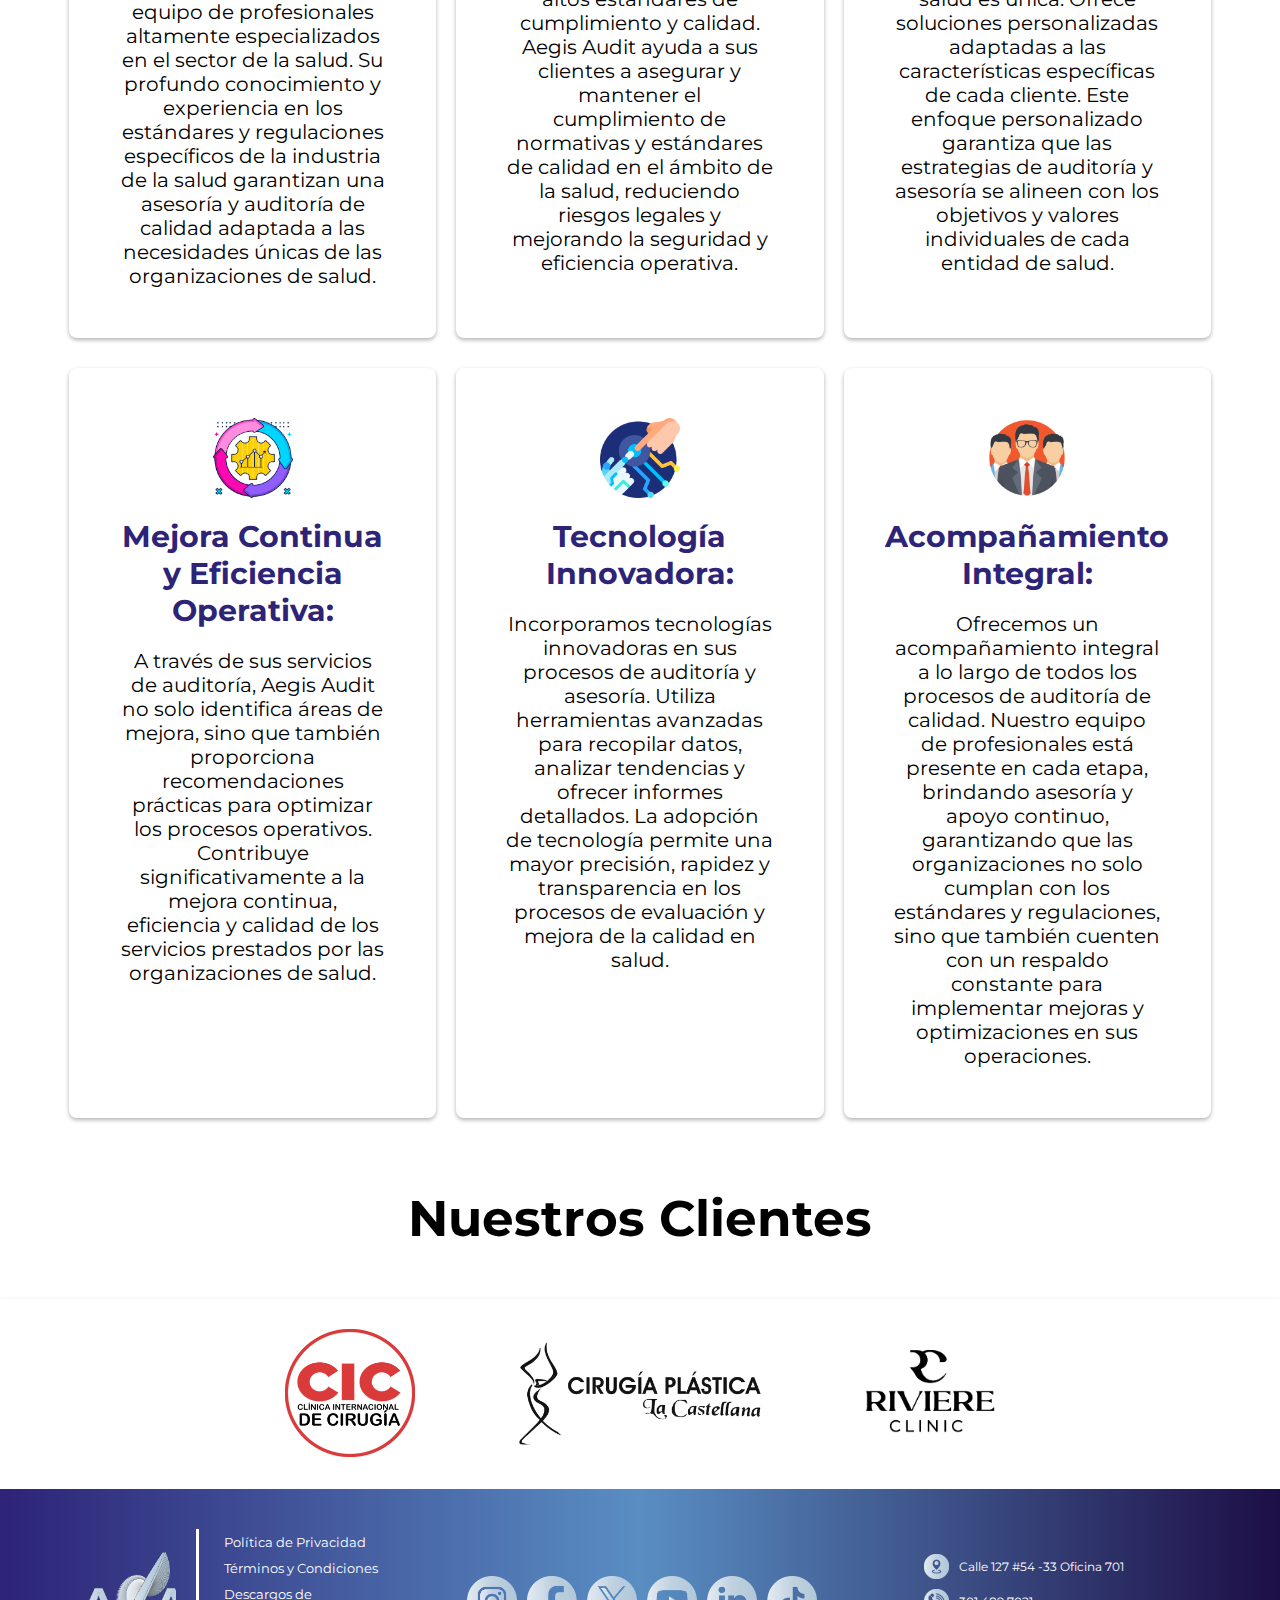
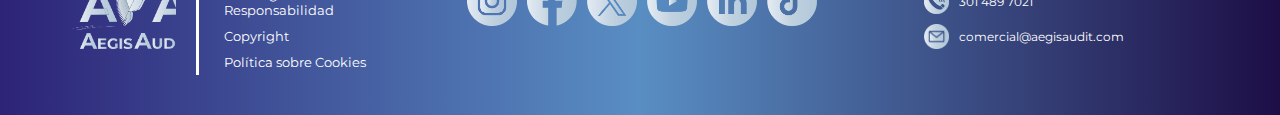
==== commit b2f899ad: "index content updated" ====
--- a/index.html
+++ b/index.html
@@ -41,7 +41,7 @@
         <section class="main-secondary-section">
             <div class="main-secondary-section-head">
                 <h3 class="main-secondary-section-title">Descubre la Diferencia con Aegis Audit:</h3>
-                <p class="main-secondary-section-subtitle">Nuestros Cinco Pilares de Excelencia en Auditoría y Asesoría de Calidad en Salud.</p> 
+                <p class="main-secondary-section-subtitle">Nuestros Seis Pilares de Excelencia en Auditoría y Asesoría de Calidad en Salud.</p> 
             </div>
             
             
--- a/styles/styles.css
+++ b/styles/styles.css
@@ -383,7 +383,7 @@
 /* Privacy Policy */
 
 .general-main-container {    
-    margin: 120px 50px;    
+    margin: 100px 20px;    
     justify-content: center;
 }
 
@@ -583,7 +583,7 @@
     .nav-menu-icon {
         display: block;
         width: 20px;        
-        cursor: pointer;        
+        cursor: pointer;               
     }
 
     .nav-right-section ul {
@@ -597,10 +597,16 @@
         text-align: center;
     }
 
-    .nav-logo-section,
-    .nav-right-section {
+    .nav-logo-section {
         width: 100%;
         text-align: center;
+    }
+
+    .nav-right-section {  
+        width: 35px;   
+        display: flex;
+        margin-right: 30px; 
+        justify-content: center;
     }
 
     /* Index main section */
@@ -648,3 +654,13 @@
     }
 }
 
+@media only screen and (max-width: 450px) {
+    .main-title {        
+        font-size: 4rem;    
+       
+    }
+}
+
+
+
+
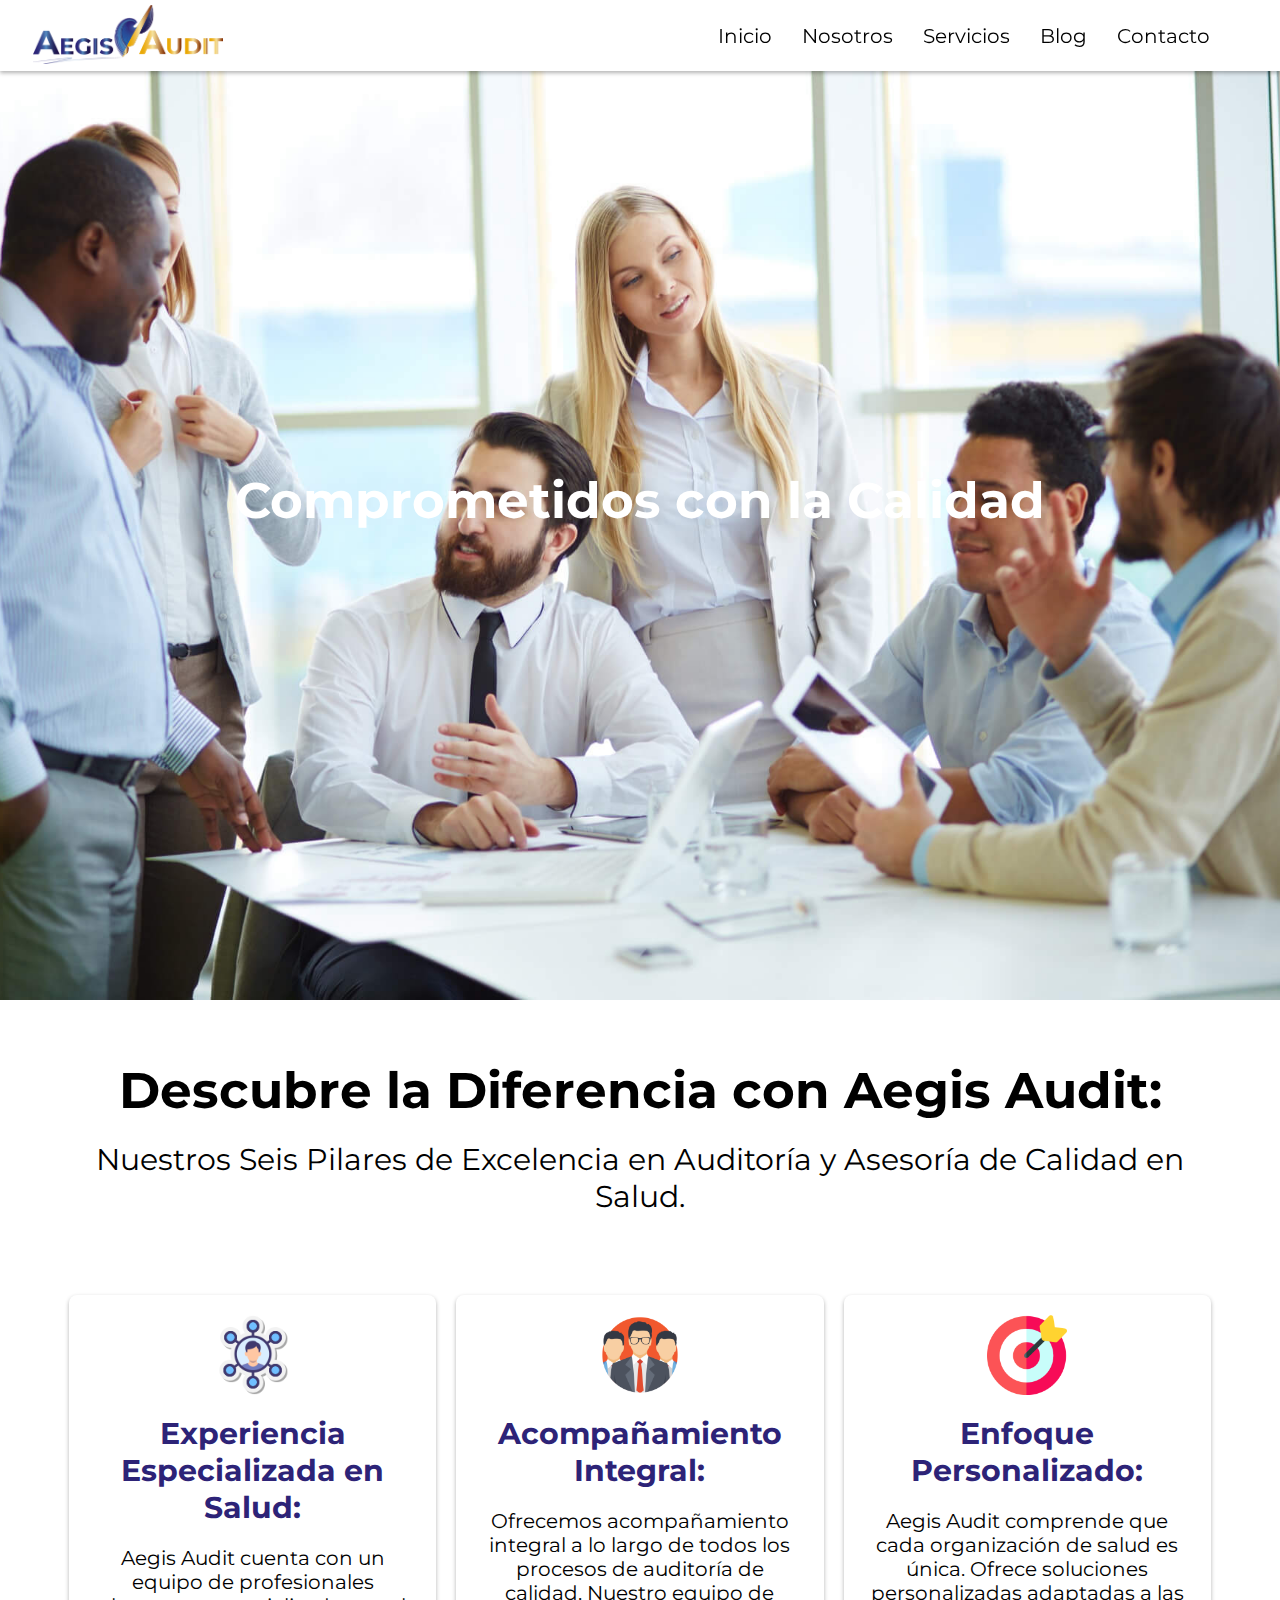
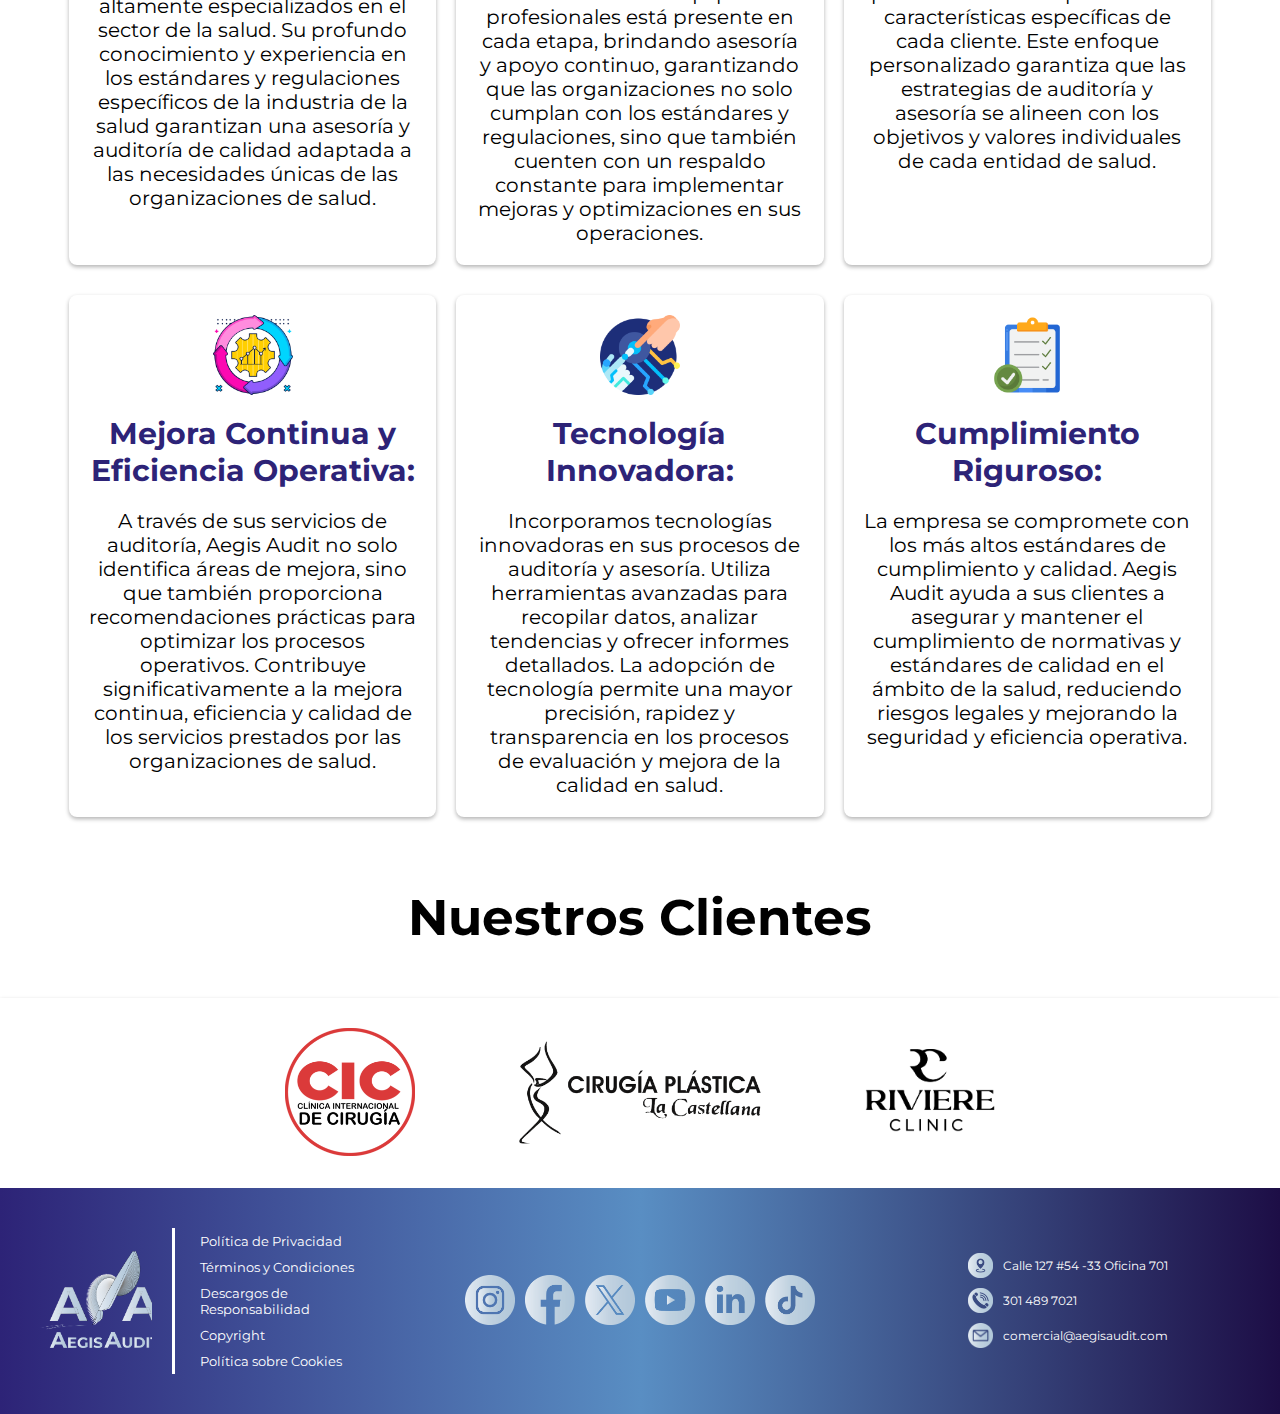
==== commit 4155cbcc: "header corrections" ====
--- a/index.html
+++ b/index.html
@@ -13,30 +13,32 @@
 </head>
 <body>
     <header>
-        <nav>
-            <div class="nav-logo-section">
-                <a href="index.html"><img class="nav-logo" src="./img/logos/audit-logo.png" alt="Logo AegisAudit"></a>                
-            </div>            
+        <div class="logo-section">
+            <a href="index.html"><img class="logo" src="./img/logos/audit-logo.png" alt="Logo AegisAudit"></a>                
+        </div>
+        <nav>                        
             <div class="nav-right-section">
                 <div class="nav-menu-icon">
                     <img src="../img/icons/menu.png" alt="">
                 </div>
-               <ul>
+                <ul>
                     <li><a href="index.html">Inicio</a></li>
                     <li><a href="./pages/about.html">Nosotros</a></li>
                     <li><a href="./pages/services.html">Servicios</a></li>
                     <li><a href="./pages/blog.html">Blog</a></li>
                     <li><a href="./pages/contact.html">Contacto</a></li>
-               </ul>
+                </ul>
             </div>
-        </nav>
-        
+        </nav>        
     </header>
+    
     <main class="main-container">
 
         <section class="main-section">
             <h1 class="main-title">Comprometidos con la Calidad</h1>                      
         </section>
+
+        <!-- Grid start -->
         
         <section class="main-secondary-section">
             <div class="main-secondary-section-head">
@@ -54,12 +56,11 @@
             </div>
 
             <div class="main-secondary-section-card">
-                <img class="main-secondary-section-card-icon" src="./img/icons/compliance.png" alt="">
-                <p class="main-secondary-section-card-title">Cumplimiento Riguroso:</p>
+                <img class="main-secondary-section-card-icon" src="./img/icons/accompaniment.png" alt="">
+                <p class="main-secondary-section-card-title">Acompañamiento Integral:</p>
                 <p class="main-secondary-section-paragraph">
-                    La empresa se compromete con los más altos estándares de cumplimiento y calidad. Aegis Audit ayuda a sus clientes a asegurar y mantener el cumplimiento de normativas y estándares de calidad en el ámbito de la salud, reduciendo riesgos legales y mejorando la seguridad y eficiencia operativa.
-                </p>
-            </div>
+                    Ofrecemos acompañamiento integral a lo largo de todos los procesos de auditoría de calidad. Nuestro equipo de profesionales está presente en cada etapa, brindando asesoría y apoyo continuo, garantizando que las organizaciones no solo cumplan con los estándares y regulaciones, sino que también cuenten con un respaldo constante para implementar mejoras y optimizaciones en sus operaciones. 
+            </div>            
 
             <div class="main-secondary-section-card">
                 <img class="main-secondary-section-card-icon" src="./img/icons/target.png" alt="">
@@ -86,14 +87,17 @@
             </div>
 
             <div class="main-secondary-section-card">
-                <img class="main-secondary-section-card-icon" src="./img/icons/accompaniment.png" alt="">
-                <p class="main-secondary-section-card-title">Acompañamiento Integral:</p>
+                <img class="main-secondary-section-card-icon" src="./img/icons/compliance.png" alt="">
+                <p class="main-secondary-section-card-title">Cumplimiento Riguroso:</p>
                 <p class="main-secondary-section-paragraph">
-                    Ofrecemos un acompañamiento integral a lo largo de todos los procesos de auditoría de calidad. Nuestro equipo de profesionales está presente en cada etapa, brindando asesoría y apoyo continuo, garantizando que las organizaciones no solo cumplan con los estándares y regulaciones, sino que también cuenten con un respaldo constante para implementar mejoras y optimizaciones en sus operaciones. 
+                    La empresa se compromete con los más altos estándares de cumplimiento y calidad. Aegis Audit ayuda a sus clientes a asegurar y mantener el cumplimiento de normativas y estándares de calidad en el ámbito de la salud, reduciendo riesgos legales y mejorando la seguridad y eficiencia operativa.
+                </p>
             </div>
-            
+
+                      
             
         </section>
+        <!-- Grid end -->
     </main>
 
     <section class="clients-container">
--- a/styles/styles.css
+++ b/styles/styles.css
@@ -14,28 +14,34 @@
 
 /* Menu de navagación */
 
+header {
+    display: flex;
+    width: 100%;    
+    position: fixed;
+    background: white;
+    top: 0;
+    box-shadow: 0px 2px 4px rgba(0, 0, 0, 0.3);
+}
+
+.logo-section {        
+    width: 20%;   
+    display: flex;     
+    justify-content: center;
+    align-items: center;     
+}
+
+.logo{      
+    width: 200px;
+    padding: 5px;    
+}
+
 nav {    
-    display: flex;
-    width: 100%;  
-    min-height: 70px;
-    position: absolute;
+    display: flex;    
+    width: 80%;  
+    min-height: 70px;   
+    justify-items: end;   
     align-items: center;     
-    position: fixed;
-    background: white;top: 0;
-    box-shadow: 0px 2px 4px rgba(0, 0, 0, 0.3);
-}
-
-.nav-logo-section {        
-    width: 20%;   
-    display: flex; 
-    justify-content: center;
-    align-items: center;  
-    margin-left: 50px;    
-}
-
-.nav-logo{      
-    min-width: 200px;
-    padding: 5px;    
+    
 }
 
 .nav-right-section {
@@ -129,7 +135,7 @@
     display: flex;
     flex-direction: column;
     margin: 10px 0px;
-    padding: 50px;
+    padding: 20px;
     border-radius: 8px;    
     box-shadow: 0px 2px 4px rgba(0.3, 0, 0, 0.3);
     align-items: center;
@@ -419,17 +425,17 @@
 
 .leftside-container {
     width: 33%;
-    display: flex;    
-    margin-left: 30px;
+    display: flex; 
     padding: 40px;
     list-style: none;    
     gap: 20px;
+    justify-content: center;
     align-items: center;   
     }
 
 .logo-footer {    
     min-width: 120px;
-    max-width: 120px;
+    max-width: 120px;    
     margin-right: 5px;
 }
 
@@ -470,19 +476,22 @@
 }
 
 .info-section {
+    display: flex;
+    flex-direction: column;   
     width: 33%;    
-    margin-right: 30px;
 }
 
 .info-section-data {
+    width: 50%;
     display: flex;    
     padding: 5px;
+    margin: auto;
     align-items: center; 
 }
 
 .info-section img{
     width: 25px;    
-    margin-left: 70px;
+    
 }
 
 .info-section p{   
@@ -565,25 +574,39 @@
         width: 25px;    
         margin-left: 0;
     }
-
         
 }
 
+@media only screen and (max-width: 850px) {
+    .main-title {
+        padding: 30px;
+    }
+}
+
 /* Mobile View */
 
 @media only screen and (max-width: 720px) {
 
     /* Nav Menu */
 
-    .nav-logo{      
-        max-width: 100px;
+    .logo-section {
+        width: 70%;
+    }
+
+    .logo{      
+        min-width: 150px;
         padding: 5px;    
+    }
+
+    .nav-right-section{    
+        width: 30%;    
+        margin: auto;
     }
 
     .nav-menu-icon {
         display: block;
         width: 20px;        
-        cursor: pointer;               
+        cursor: pointer;           
     }
 
     .nav-right-section ul {
@@ -635,8 +658,6 @@
         flex-direction: column; 
     }
 
-
-
     .social-networks img {
         min-width: 25px;
     }
@@ -656,11 +677,11 @@
 
 @media only screen and (max-width: 450px) {
     .main-title {        
-        font-size: 4rem;    
-       
-    }
-}
-
-
-
-
+        font-size: 4rem; 
+        padding: 30px;  
+    }
+}
+
+
+
+
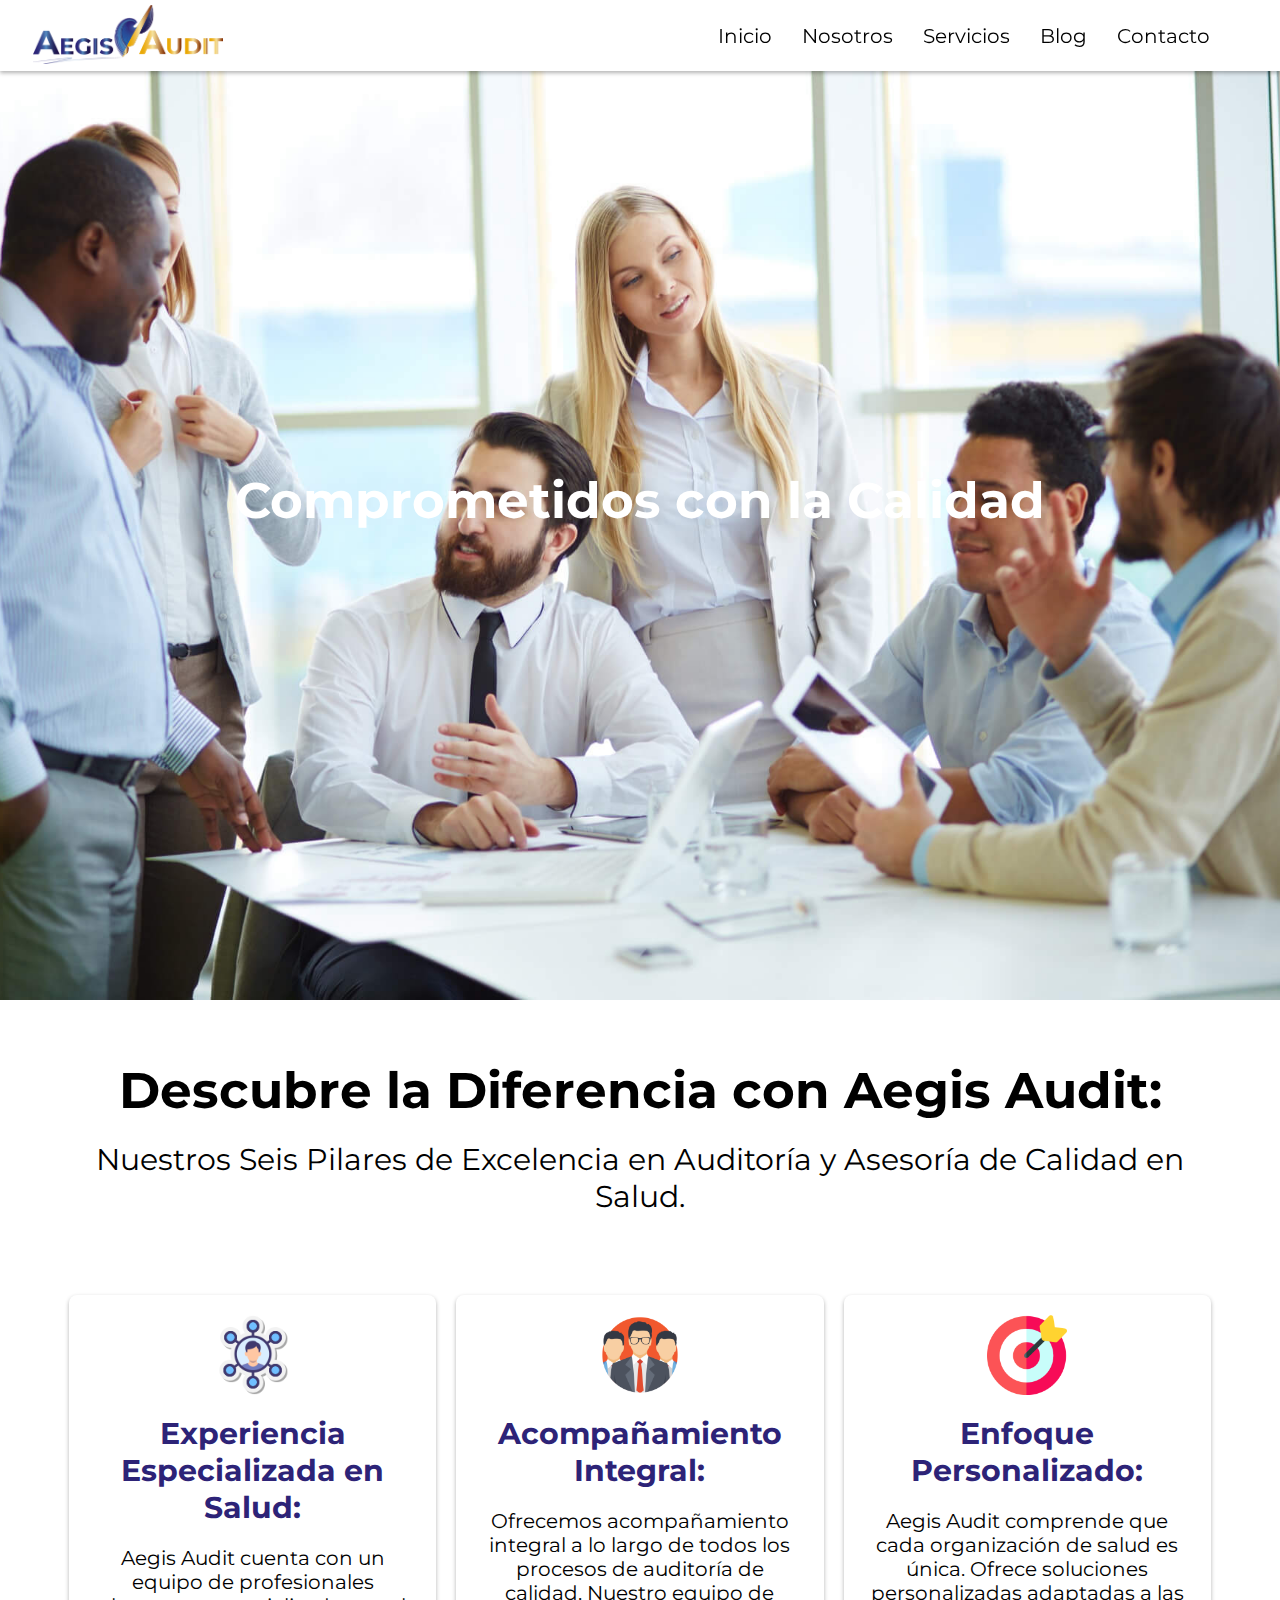
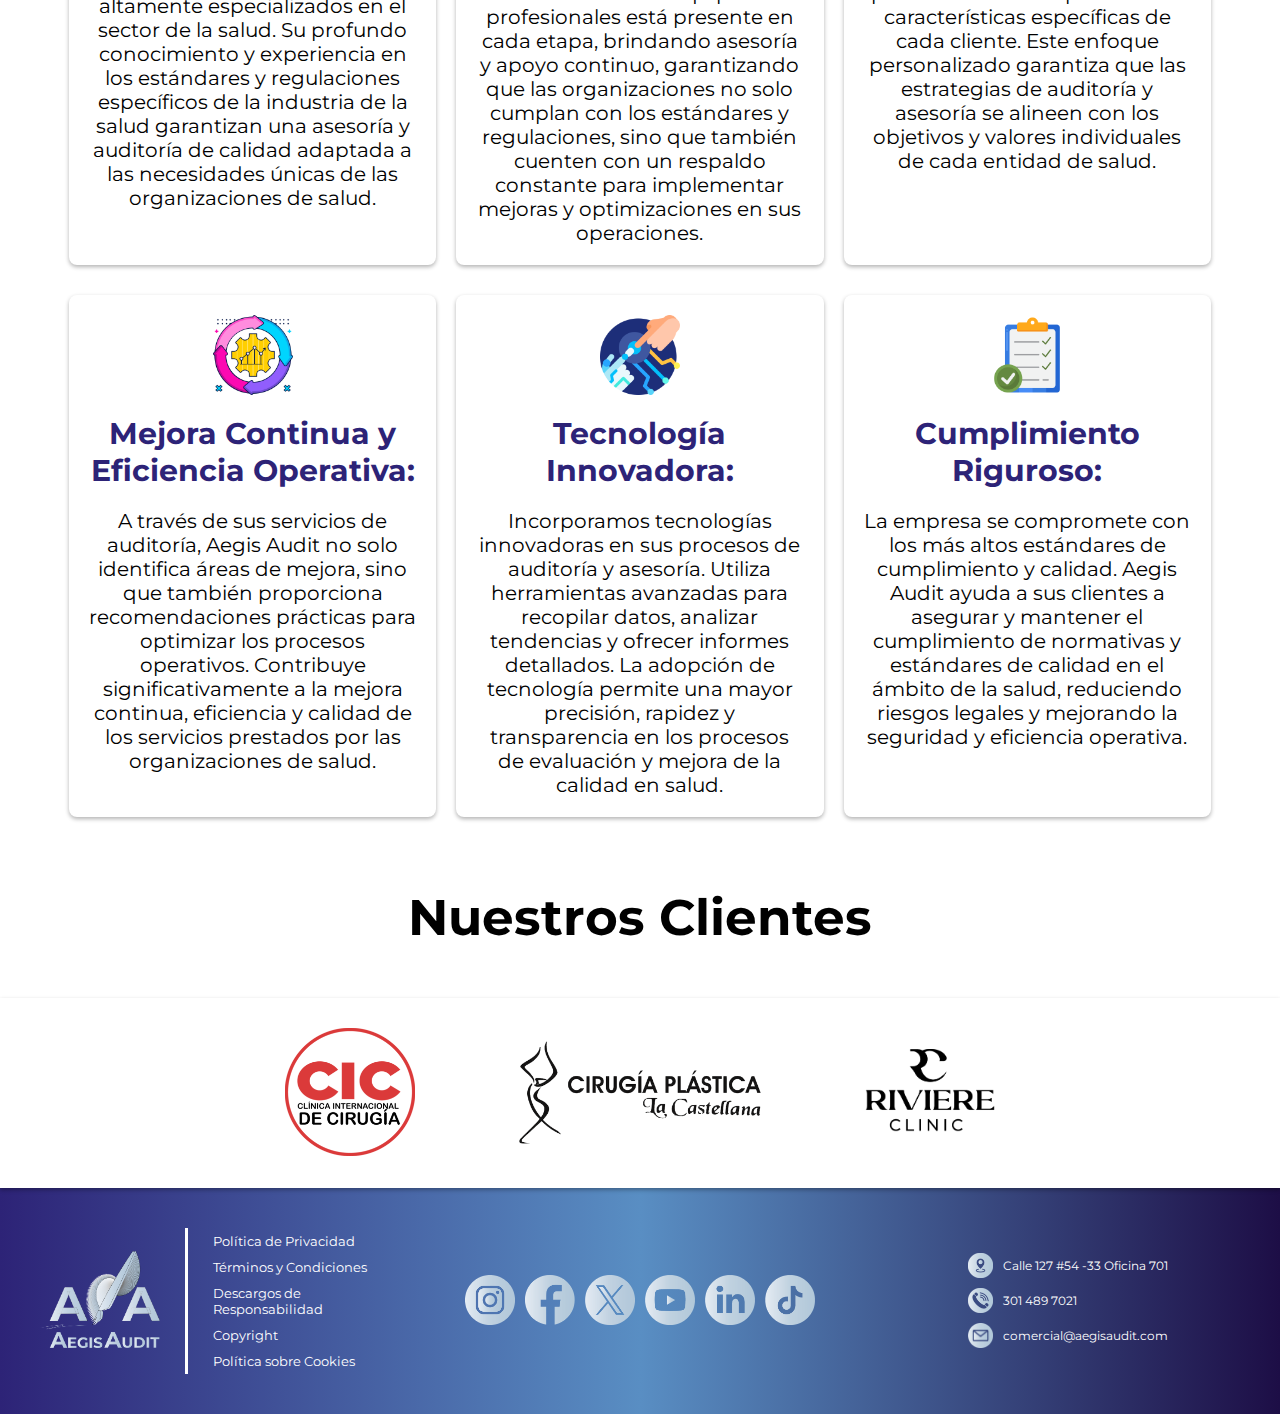
==== commit 3182aece: "about page update" ====
--- a/index.html
+++ b/index.html
@@ -31,7 +31,7 @@
             </div>
         </nav>        
     </header>
-    
+
     <main class="main-container">
 
         <section class="main-section">
--- a/styles/styles.css
+++ b/styles/styles.css
@@ -3,7 +3,7 @@
     margin: 0;
     padding: 0;
     font-size: 62.5%;
-    overflow-x: hidden;
+    
 }
 
 html {
@@ -227,6 +227,47 @@
     font-size: 5rem;    
     text-align: center;   
     color: white; 
+}
+
+.main-secondary-section-image {  
+    border-radius: 8px;    
+    box-shadow: 0px 2px 4px rgba(0.3, 0, 0, 0.3);   
+    
+}
+
+.main-secondary-section-card-cover {  
+    display: flex;
+    flex-direction: column;
+    margin: 10px 0px;    
+    border-radius: 8px;    
+    box-shadow: 0px 2px 4px rgba(0.3, 0, 0, 0.3);
+    align-items: center;
+}
+
+.main-secondary-section-card-cover-image { 
+    width: 100%;
+    height: 100%; 
+    border-radius: 8px; 
+    object-fit: cover;
+    border-radius: 8px;    
+    box-shadow: 0px 2px 4px rgba(0.3, 0, 0, 0.3);
+    align-items: center;    
+}
+
+.main-secondary-section-additional-card {      
+    display: none;
+    flex-direction: column;
+    margin: 10px 0px;    
+    border-radius: 8px;    
+    box-shadow: 0px 2px 4px rgba(0.3, 0, 0, 0.3);
+    align-items: center;
+}
+
+.corporate-values {
+    width: 90%;
+    margin: auto;    
+    border-radius: 8px;    
+    box-shadow: 0px 2px 4px rgba(0.3, 0, 0, 0.3);
 }
 
 
@@ -516,6 +557,12 @@
 
     .main-secondary-section-head {
         grid-column: 1 / span 2;
+    }
+
+    /* Abour section */
+
+    .main-secondary-section-additional-card {      
+        display: flex;
     }
 
 
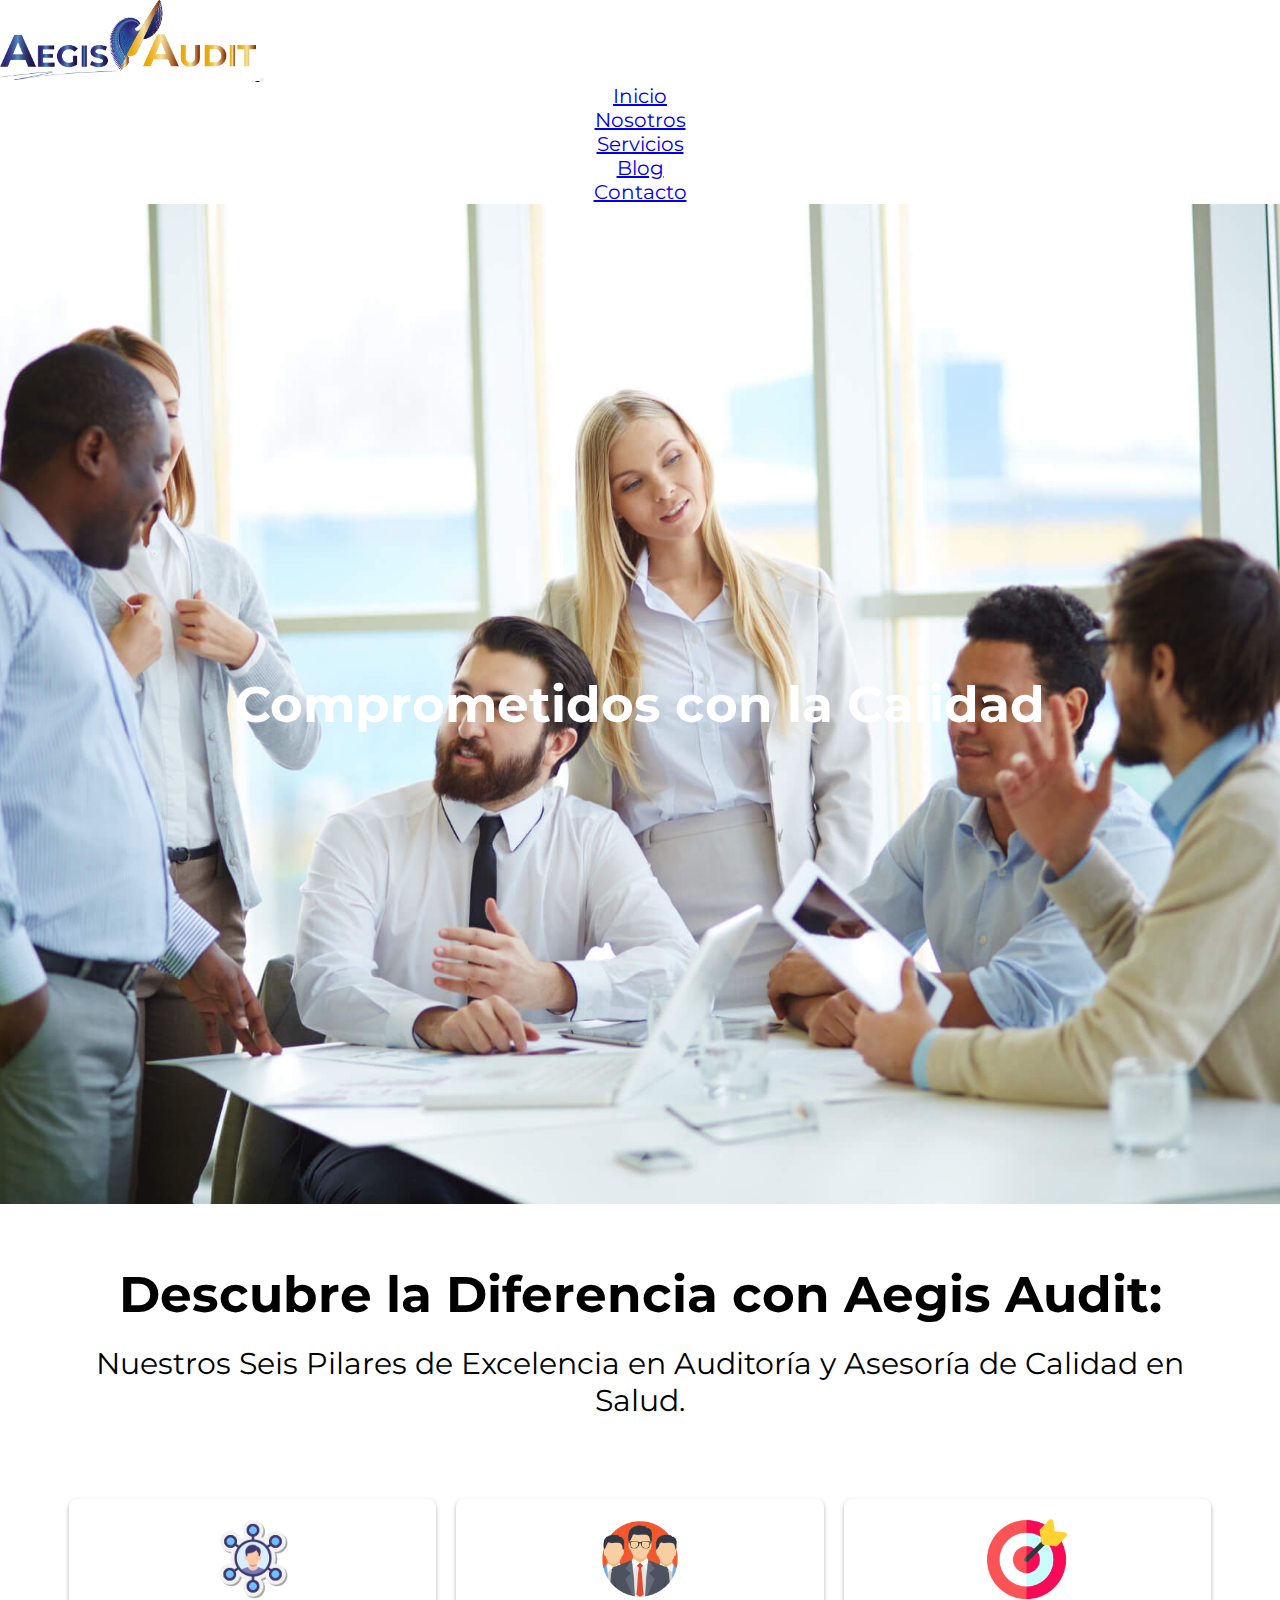
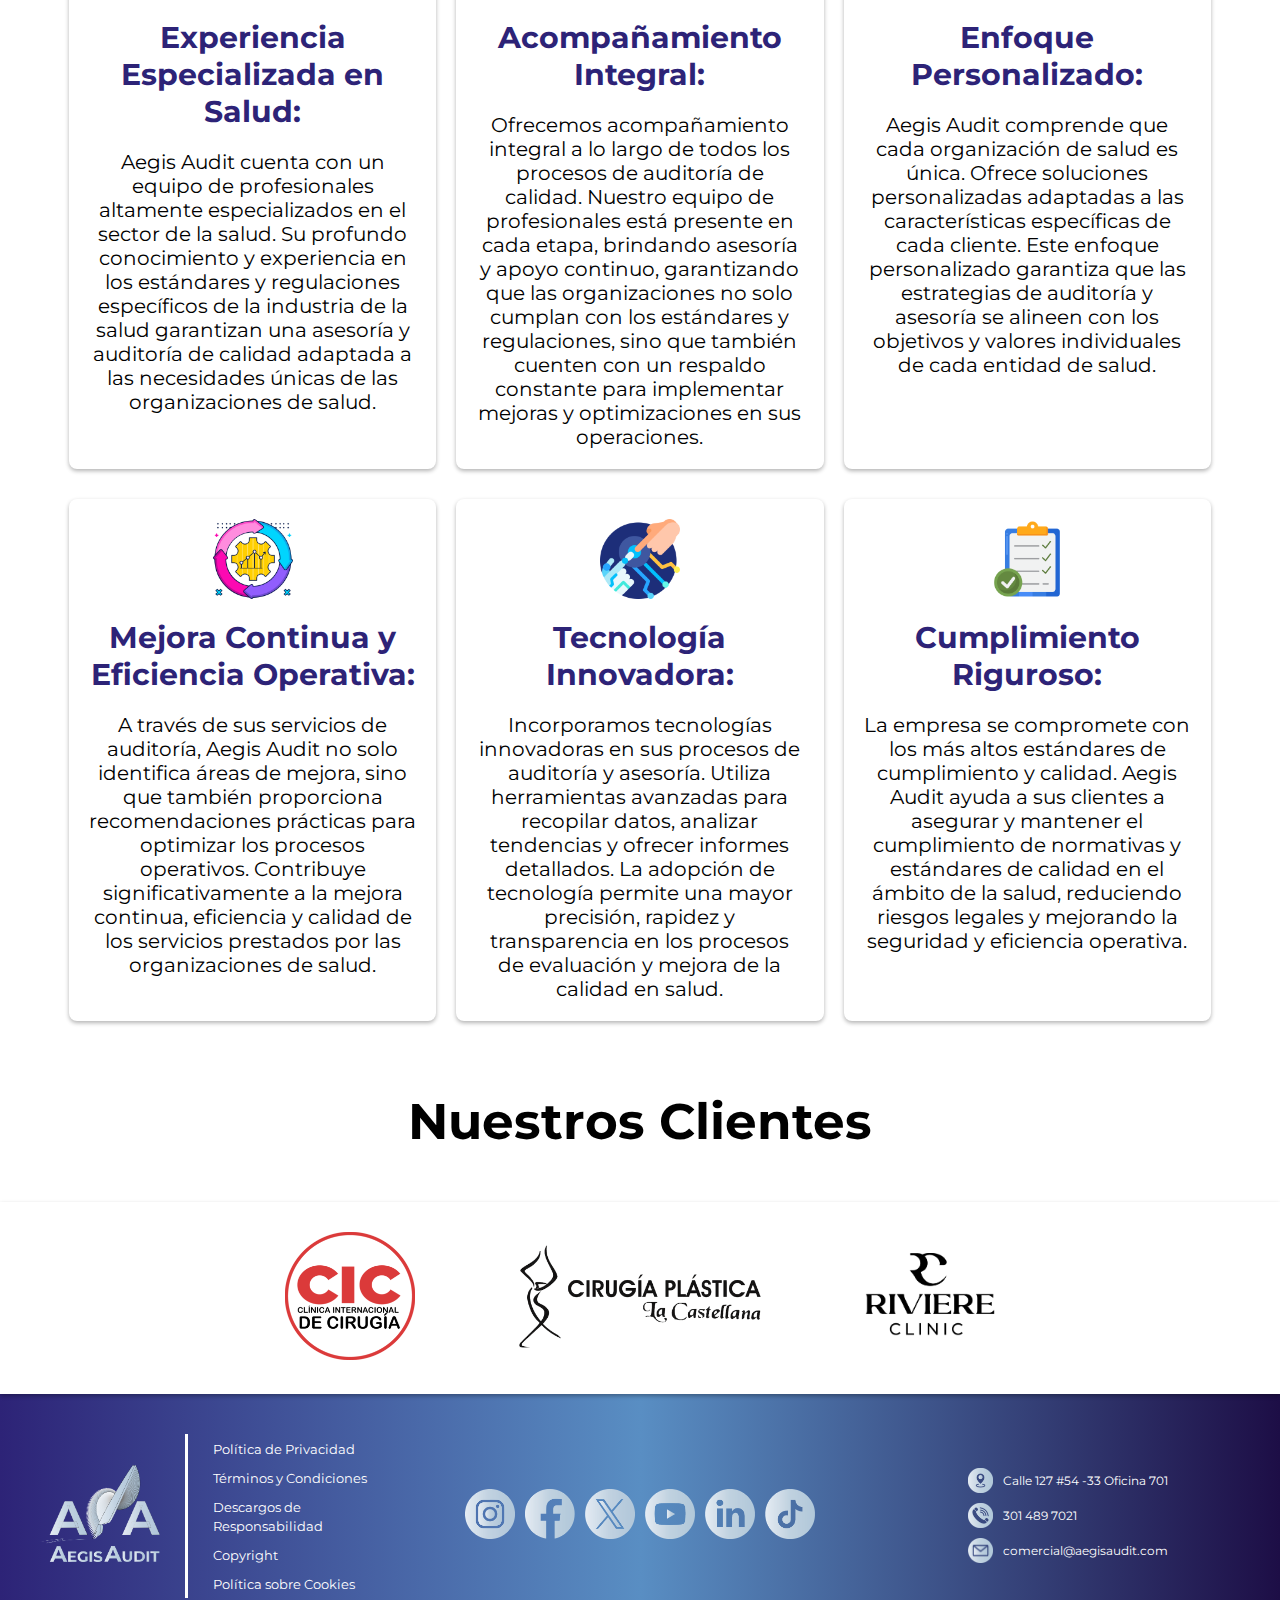
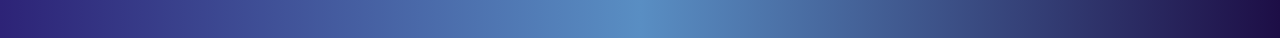
==== commit b3295737: "uploading website" ====
--- a/index.html
+++ b/index.html
@@ -5,6 +5,7 @@
     <meta name="viewport" content="width=device-width, initial-scale=1.0">
     <title>Aegis Audit</title>
     <link rel="icon" href="./img/logos/logo3.ico">
+    <link href="https://cdn.jsdelivr.net/npm/bootstrap@5.0.2/dist/css/bootstrap.min.css" rel="stylesheet" integrity="sha384-EVSTQN3/azprG1Anm3QDgpJLIm9Nao0Yz1ztcQTwFspd3yD65VohhpuuCOmLASjC" crossorigin="anonymous">
     <link rel="stylesheet" href="./styles/styles.css">
     <link rel="preconnect" href="https://fonts.googleapis.com">
     <link rel="preconnect" href="https://fonts.gstatic.com" crossorigin>
@@ -13,23 +14,40 @@
 </head>
 <body>
     <header>
-        <div class="logo-section">
-            <a href="index.html"><img class="logo" src="./img/logos/audit-logo.png" alt="Logo AegisAudit"></a>                
-        </div>
-        <nav>                        
-            <div class="nav-right-section">
-                <div class="nav-menu-icon">
-                    <img src="../img/icons/menu.png" alt="">
+
+        <!-- Bootstrap -->
+        <nav class="navbar navbar-expand-lg navbar-light fixed-top bg-light p-0">
+            <div class="container">                         
+                <a class="navbar-brand" href="index.html">
+                    <img class="logo" src="./img/logos/audit-logo.png" alt="Logo AegisAudit" height="80px">
+                </a>        
+                <button class="navbar-toggler" data-bs-toggle="collapse" data-bs-target="#nav-menu">
+                    <span class="navbar-toggler-icon"></span>
+                </button>        
+                <div class="collapse navbar-collapse justify-content-end" id="nav-menu">
+                    
+                    <ul class="navbar-nav">
+                        <li class="nav-item ms-4">
+                            <a class="nav-link active" aria-current="page" href="index.html">Inicio</a>
+                        </li>
+                        <li class="nav-item ms-4">
+                            <a class="nav-link active" aria-current="page" href="/pages/about.html">Nosotros</a>
+                        </li>
+                        <li class="nav-item ms-4">
+                            <a class="nav-link active" aria-current="page" href="/pages/services.html">Servicios</a>
+                        </li>
+                        <li class="nav-item ms-4">
+                            <a class="nav-link active" aria-current="page" href="/pages/blog.html">Blog</a>
+                        </li>
+                        <li class="nav-item ms-4">
+                            <a class="nav-link active" aria-current="page" href="/pages/contact.html">Contacto</a>
+                        </li>
+                    </ul>
                 </div>
-                <ul>
-                    <li><a href="index.html">Inicio</a></li>
-                    <li><a href="./pages/about.html">Nosotros</a></li>
-                    <li><a href="./pages/services.html">Servicios</a></li>
-                    <li><a href="./pages/blog.html">Blog</a></li>
-                    <li><a href="./pages/contact.html">Contacto</a></li>
-                </ul>
             </div>
-        </nav>        
+        </nav>
+        <!-- Bootstrap end-->
+
     </header>
 
     <main class="main-container">
@@ -41,6 +59,7 @@
         <!-- Grid start -->
         
         <section class="main-secondary-section">
+            
             <div class="main-secondary-section-head">
                 <h3 class="main-secondary-section-title">Descubre la Diferencia con Aegis Audit:</h3>
                 <p class="main-secondary-section-subtitle">Nuestros Seis Pilares de Excelencia en Auditoría y Asesoría de Calidad en Salud.</p> 
@@ -159,6 +178,6 @@
         </section>
         
     </footer>
-    
+    <script src="https://cdn.jsdelivr.net/npm/bootstrap@5.0.2/dist/js/bootstrap.bundle.min.js" integrity="sha384-MrcW6ZMFYlzcLA8Nl+NtUVF0sA7MsXsP1UyJoMp4YLEuNSfAP+JcXn/tWtIaxVXM" crossorigin="anonymous"></script>
 </body>
 </html>
--- a/styles/styles.css
+++ b/styles/styles.css
@@ -1,104 +1,60 @@
+:root {
+    --sapphire: linear-gradient(90deg, rgba(45,35,119,1) 0%, rgba(89,142,195,1) 50%, rgba(29,14,70,1) 100%);
+
+    --main-title-size: 3.125rem;
+    --main-subtitle-size: 1.875rem;
+    --paragraph-size: 1.25rem;
+    --link-size: 0.75rem;
+}
+
 * {
     box-sizing: border-box;
     margin: 0;
     padding: 0;
-    font-size: 62.5%;
-    
+    /* font-size: 62.5%; */    
 }
 
 html {
     font-family: 'Montserrat', sans-serif;
 }
 
-
-
 /* Menu de navagación */
 
-header {
-    display: flex;
-    width: 100%;    
-    position: fixed;
-    background: white;
-    top: 0;
-    box-shadow: 0px 2px 4px rgba(0, 0, 0, 0.3);
-}
-
-.logo-section {        
-    width: 20%;   
-    display: flex;     
-    justify-content: center;
-    align-items: center;     
-}
-
-.logo{      
-    width: 200px;
-    padding: 5px;    
-}
-
-nav {    
-    display: flex;    
-    width: 80%;  
-    min-height: 70px;   
-    justify-items: end;   
-    align-items: center;     
-    
-}
-
-.nav-right-section {
+.navbar-toggler-icon span{
+    color: #09203f;
+}
+
+.navbar-nav li {
+    text-align: center;
+    font-size: var(--paragraph-size);
+}
+
+.navbar-nav li:hover {
+    font-weight: bolder;
+}
+
+/* Main Index Container */
+
+.main-container {
     width: 100%;
     display: flex;
-    margin-right: 70px; 
-    justify-content: end;
-}
-
-.nav-right-section ul {    
-    display: flex; 
-    gap: 30px;    
-}
-
-.nav-menu-icon {
-    display: none;
-}
-
-nav ul li {  
-    list-style: none;   
-}
-
-nav ul li a{    
-    font-size: 2rem;
-    text-decoration: none; 
-    color: black;   
-}
-
-nav ul li a:hover{    
-    font-size: 2.05rem;
-    text-decoration: none; 
-    font-weight: bold;
-    color: black;   
-}
-
-
-/* Main Index Container */
-
-
-.main-container {
-    display: flex;
-    flex-direction: column;
+    flex-direction: column;    
     justify-content: center;
     justify-items: center;
 }
 
 .main-section {  
+    margin:auto;
     display: flex;
     justify-content: center;
     align-items: center;
     width: 100%;      
     height: 1000px;   
-    background:  url('../img/images/large.jpg') top/cover;        
+    background: url('../img/images/large.jpg') top/cover;          
 }
 
 .main-title {        
-    font-size: 5rem;    
+    font-size: var(--main-title-size);    
     text-align: center;   
     color: white; 
 }
@@ -119,7 +75,7 @@
 }
 
 .main-secondary-section-title {    
-    font-size: 5rem;    
+    font-size: var(--main-title-size);    
     margin: 50px 0px 20px;
     text-align: center;
     justify-content: center;
@@ -127,7 +83,7 @@
 }
 
 .main-secondary-section-subtitle {
-    font-size: 3rem;    
+    font-size: var(--main-subtitle-size);    
     text-align: center;
 }
 
@@ -141,13 +97,17 @@
     align-items: center;
 }
 
+.main-secondary-section-card:hover {  
+    background-image: linear-gradient(-225deg, #5D9FFF 0%, #B8DCFF 48%, #6BBBFF 100%);
+}
+
  .main-secondary-section-card-icon{
     width: 80px;    
 } 
 
 .main-secondary-section-card-title {
     margin: 20px 0px;
-    font-size: 3rem;    
+    font-size: var(--main-subtitle-size);    
     font-weight: 700;
     text-align: center;
     color: rgb(45,35,119);
@@ -155,13 +115,13 @@
 
 .main-secondary-section-card-subtitle {
     margin: 50px 0px;
-    font-size: 2rem;    
+    font-size: var(--paragraph-size);    
     font-weight: 700;
     text-align: center;
 }
 
 .main-secondary-section-paragraph {
-    font-size: 2rem;
+    font-size: var(--paragraph-size);
     text-align: center;
 }
 
@@ -174,9 +134,8 @@
     align-items: center;       
 }
 
-
 .clients-title h3 {    
-    font-size: 5rem;    
+    font-size: var(--main-title-size);    
     margin: 50px 0px 50px;
     text-align: center;   
 }
@@ -203,13 +162,11 @@
     max-width: 100%;
 }
 
-
 h2 {
     margin: 50px;
     text-align: center;
-    font-size: 3rem;
-}
-
+    font-size: var(--main-subtitle-size);
+}
 
 /* About */
 .about-main-container {  
@@ -224,7 +181,7 @@
 
 .about-main-container-title {
     position: relative;
-    font-size: 5rem;    
+    font-size: var(--main-title-size);    
     text-align: center;   
     color: white; 
 }
@@ -263,57 +220,91 @@
     align-items: center;
 }
 
-.corporate-values {
-    width: 90%;
-    margin: auto;    
-    border-radius: 8px;    
-    box-shadow: 0px 2px 4px rgba(0.3, 0, 0, 0.3);
-}
-
-
-/* Services */
-
-.services-main-container {  
-    height: 1000px; 
-    display: flex;
-    flex-direction: column;
-    justify-content: center;
-    align-items: center;        
-    margin-top: 2px;
-    background:  url('../img/images/services-l.jpg') top/cover;
-}
-
-.services-main-container-title {
-    margin-top: 300px; 
-    font-size: 5rem;    
+.values-section{
+    width: 100%;
+    display: grid;    
+    grid-template-columns: repeat(3, 1fr);
+    gap: 10px 20px;
+    margin: 50px auto;   
+    padding: 40px;    
+    background-image: linear-gradient(-225deg, #5D9FFF 0%, #B8DCFF 48%, #6BBBFF 100%);
+}
+
+.values-section-head { 
+    grid-area: 1 / 1 / 1 / 4;  
+    width: 100%;    
+    margin-bottom: 60px; 
     text-align: center;   
-    color: white; 
-}
-
-.main-secondary-service-section-card-container {    
-    display: flex;
-    flex-wrap: wrap;
-    justify-content: space-around;
-    width: 90%;
-    margin: 30px;
-}
-
-.main-secondary-service-section-card {
-    width: 400px;    
+}
+
+.values-section-head img { 
+    width: 150px;    
+    justify-self: center;    
+}
+
+.values-section-card {  
     display: flex;
     flex-direction: column;
     margin: 10px 0px;
     padding: 25px;
-    border-radius: 8px; 
-    background-color: aliceblue;
+    border-radius: 8px;    
     box-shadow: 0px 2px 4px rgba(0.3, 0, 0, 0.3);
     align-items: center;
+    background-image: linear-gradient(to top, #1e3c72 0%, #1e3c72 1%, #2a5298 100%);
+}
+
+.values-section-card:hover { 
+    background-image: linear-gradient(to top, #09203f 0%, #537895 100%);
+}
+
+.values-card-subtitle {
+    margin: 50px 0px;
+    font-size: var(--paragraph-size);    
+    font-weight: 700;
+    text-align: center;
+    color: white;
+}
+
+.values-card-paragraph {
+    font-size: var(--paragraph-size);
+    text-align: center;
+    margin-bottom: 15px;
+    color:#e7f0fd
+}
+
+/* Services */
+
+.services-main-container {  
+    height: 1000px; 
+    display: flex;
+    flex-direction: column;
+    justify-content: center;
+    align-items: center;        
+    margin-top: 2px;
+    background:  url('../img/images/services2.jpg') top/cover;
+}
+
+.services-main-container-title {
+    margin-top: 300px; 
+    font-size: var(--main-title-size);    
+    text-align: center;   
+    color: white; 
+}
+
+.main-secondary-service-section-card {      
+    display: flex;
+    flex-direction: column;
+    margin: 10px 0px;
+    padding: 20px;
+    border-radius: 8px;     
+    box-shadow: 0px 2px 4px rgba(0.3, 0, 0, 0.3);
+    align-items: center;
+    background-image: linear-gradient(-225deg, #5D9FFF 0%, #B8DCFF 48%, #6BBBFF 100%);
 }
 
 .main-secondary-service-section-card img{
     border-radius: 8px;
 }
-
 
 /* Blog */
 
@@ -333,32 +324,32 @@
 }
 
 .blog-post h3 {
-    font-size: 1.5rem;
+    font-size: 0.9375rem;
     color: #333;
     margin-bottom: 10px;
 }
 
 .blog-post-meta {
-    font-size: 0.8rem;
+    font-size: 0.5rem;
     color: #888;
     margin-bottom: 10px;
 }
 
 .blog-post p {
-    font-size: 1.2rem;
+    font-size: var(--link-size);
     color: #555;
     margin-bottom: 15px;
 }
 
 .read-more-link {      
     color: #fff;    
-    font-size: 1.2rem;
+    font-size: var(--link-size);
     margin-left: 20px;    
     padding: 8px 12px;
     text-decoration: none;
     border-radius: 4px;
     background: rgb(45,35,119);
-    background: linear-gradient(90deg, rgba(45,35,119,1) 0%, rgba(89,142,195,1) 50%, rgba(29,14,70,1) 100%);
+    background: var(--sapphire)
 }
 
 /* Contact */
@@ -374,20 +365,21 @@
 
 .contact-main-container-title {
     margin-top: 500px; 
-    font-size: 5rem;    
+    font-size: var(--main-title-size);    
     text-align: center;   
     color: white; 
 }
 
 .contact-main-container-subtitle {    
     display: block;
-    font-size: 2rem;    
+    font-size: var(--paragraph-size);    
     text-align: center;   
-    color: white; 
+    font-weight: bold;
+    color: white    
 }
 
 .contact-form {    
-    max-width: 600px;
+    max-width: 700px;
     padding: 20px;
     margin: 100px auto;    
 }
@@ -397,14 +389,14 @@
 }
 
 label {
-    font-size: 1.5rem;        
+    font-size: var(--paragraph-size);        
 }
 
 input, textarea {
     width: 100%;
     margin-top: 10px;
     padding: 10px;
-    font-size: 1.5rem;
+    font-size: var(--paragraph-size);
     border: 1px solid #ccc;
     border-radius: 5px;
     box-sizing: border-box;
@@ -414,16 +406,16 @@
     resize: vertical;
 }
 
-button {
+.contact-button {
     width: 100%;    
     color: white;
     padding: 15px 20px;
-    font-size: 1.2rem;
+    font-size: var(--paragraph-size);
     border: none;
     border-radius: 5px;
     cursor: pointer;
     background: rgb(45,35,119);
-    background: linear-gradient(90deg, rgba(45,35,119,1) 0%, rgba(89,142,195,1) 50%, rgba(29,14,70,1) 100%); 
+    background: var(--sapphire)
 }
 
 
@@ -442,14 +434,14 @@
 
 .general-main-container p {
     margin: 20px;
-    font-size: 1.6rem;
+    font-size: 1rem;
     font-weight: 300;
     text-align: justify;
 }
 
 .general-main-container li {
     margin-left: 20px;
-    font-size: 1.6rem;
+    font-size: 1rem;
     font-weight: 300;
 }
 
@@ -461,7 +453,7 @@
     display: flex;
     align-items: center;    
     background: rgb(45,35,119);
-    background: linear-gradient(90deg, rgba(45,35,119,1) 0%, rgba(89,142,195,1) 50%, rgba(29,14,70,1) 100%);    
+    background: var(--sapphire)  
 }
 
 .leftside-container {
@@ -491,7 +483,7 @@
 }
 
 .leftside-container a {          
-    font-size: 1.3rem;
+    font-size: 0.8125rem;
     text-decoration: none;
     color: white;
 }
@@ -531,19 +523,26 @@
 }
 
 .info-section img{
-    width: 25px;    
-    
+    width: 25px; 
 }
 
 .info-section p{   
     margin-left: 10px; 
-    font-size: 1.2rem;
+    font-size: var(--link-size);
     color: white;    
 }
 
 /* Tablet View */
 
-@media only screen and (max-width: 980px) {
+@media only screen and (max-width: 990px) {
+
+    .navbar-nav li:hover {
+        background-color: goldenrod;
+    }
+
+    .navbar-nav li:hover a {        
+        font-weight: bold;        
+    }
 
     /* Index main section */
 
@@ -559,12 +558,23 @@
         grid-column: 1 / span 2;
     }
 
-    /* Abour section */
+    /* About section */
 
     .main-secondary-section-additional-card {      
         display: flex;
     }
 
+    .values-section {
+        grid-template-columns: repeat(2, 1fr);
+    }
+
+    .values-section-card {
+        grid-column: span 1;
+    }
+
+    .values-section-head {
+        grid-column: 1 / span 2;
+    }
 
     /* Footer */
 
@@ -632,52 +642,7 @@
 
 /* Mobile View */
 
-@media only screen and (max-width: 720px) {
-
-    /* Nav Menu */
-
-    .logo-section {
-        width: 70%;
-    }
-
-    .logo{      
-        min-width: 150px;
-        padding: 5px;    
-    }
-
-    .nav-right-section{    
-        width: 30%;    
-        margin: auto;
-    }
-
-    .nav-menu-icon {
-        display: block;
-        width: 20px;        
-        cursor: pointer;           
-    }
-
-    .nav-right-section ul {
-        display: none;
-        flex-direction: column;
-        position: absolute;
-        top: 60px; 
-        left: 0;
-        background-color: white;
-        width: 100%;
-        text-align: center;
-    }
-
-    .nav-logo-section {
-        width: 100%;
-        text-align: center;
-    }
-
-    .nav-right-section {  
-        width: 35px;   
-        display: flex;
-        margin-right: 30px; 
-        justify-content: center;
-    }
+@media only screen and (max-width: 720px) {  
 
     /* Index main section */
 
@@ -698,6 +663,30 @@
         justify-self: center;
     }
 
+    /* About section */
+
+    .values-section {
+        width: 100%;        
+        padding: 20px;    
+        grid-template-columns: 1fr;
+    }
+
+    .values-section-card {
+        grid-column: span 1;
+    }
+
+    .values-section-head {
+        width: 100%;
+        padding: auto;
+        grid-column: 1 / span 1;
+    }
+
+
+    .blog-section {
+        display: flex;
+        align-items: center;
+        flex-direction: column;
+    }
 
     /* Footer */
 
@@ -723,12 +712,18 @@
 }
 
 @media only screen and (max-width: 450px) {
+
+    .main-container {
+        width: 100%;
+    }
+
     .main-title {        
-        font-size: 4rem; 
+        font-size: 2.5rem; 
         padding: 30px;  
     }
-}
-
-
-
-
+
+    .values-section {
+        width: 100%;
+        grid-template-columns: 1fr;
+    }
+}
